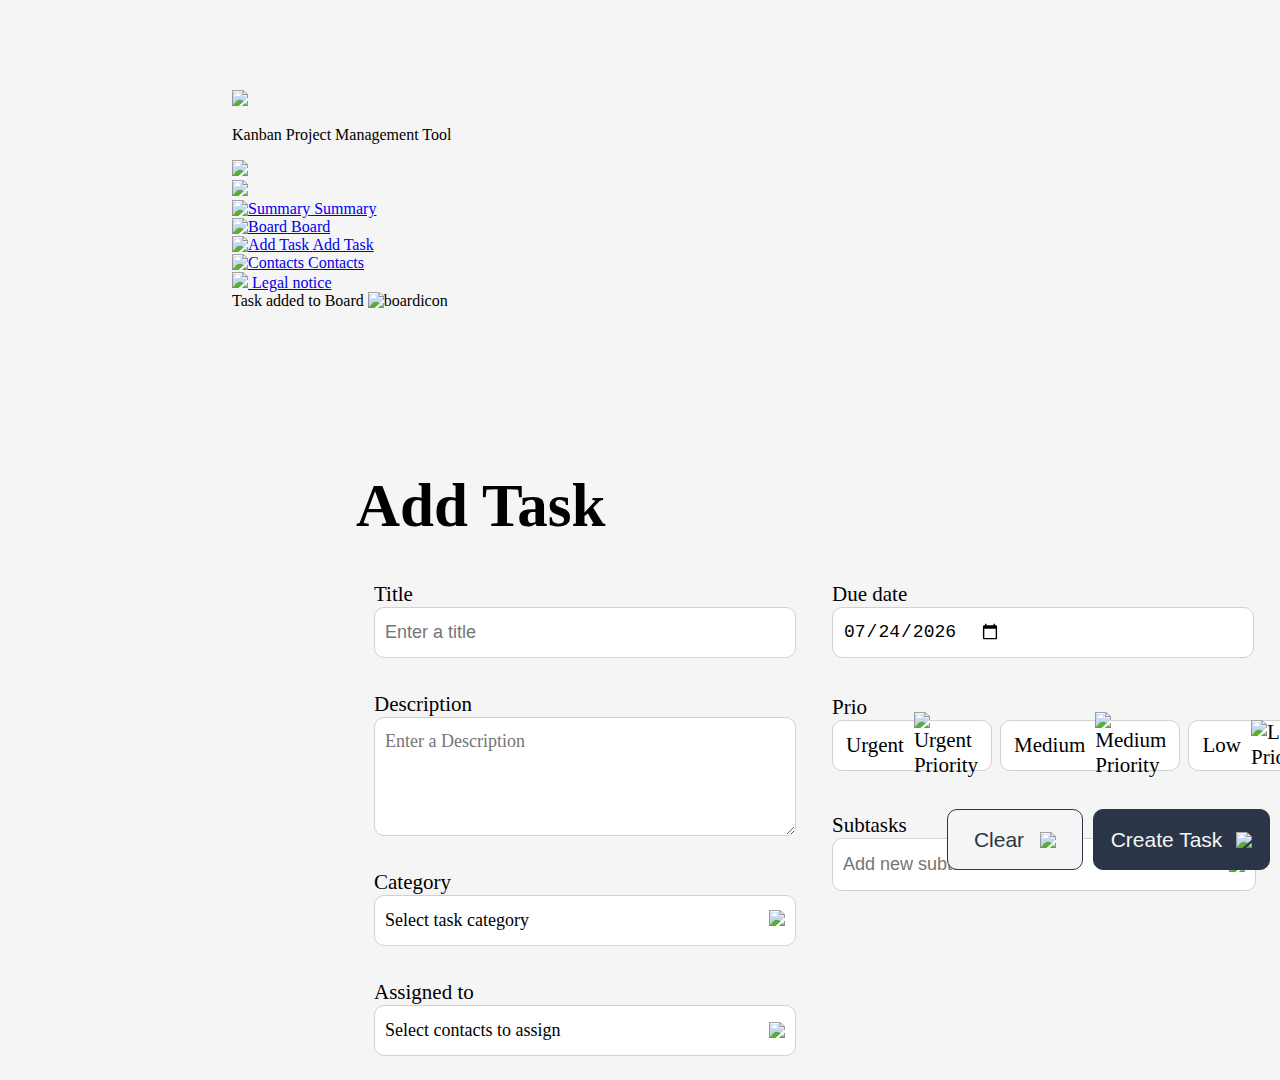
==== addtask.html @ 158f9fd5 "bug fixed" ====
<!DOCTYPE html>
<html lang="en">
<head>
    <meta charset="UTF-8">
    <meta http-equiv="X-UA-Compatible" content="IE=edge">
    <meta name="viewport" content="width=device-width, initial-scale=1.0, maximum-scale=1">
    <link rel="stylesheet" href="headnav.css">
    <link rel="stylesheet" href="board.css">
    <link rel="stylesheet" href="fonts.css">
    <link rel="stylesheet" href="addtask.css">
    <script src="js/storage.js"></script>
    <script src="js/register.js"></script>
    <script src="board.js"></script>
    <script src="summary.js"></script>
    <script src="template.js"></script>
    <script src="js/logtinAcc.js"></script>
    <script src="contact.js"></script>
    <script src="secondBoard.js"></script>
    <script src="thirdBoard.js"></script>
    <script src="contact_templates.js"></script>
    <link rel="icon" type="image/svg" href="img/Join-logo.svg">
    <title>AddTask</title>
</head>
<body onload="includeHTML(); loadLoggedInUser(); setCurrentDate(); renderCategory(); renderAllContacts(); ">
    <div w3-include-html="head_navbar.html"></div>
    <div class="addTitleContainer">
        <p>Kanban Project Management Tool</p>
    </div>
    <div class="headTaskContainer">
        <h1>Add Task</h1>
    </div>
    <form>
        <button class="buttonTaskHeader" onclick="createTask('todo')">Create<img
                src="img/akar-icons_check.svg"></button>
        <div class="mainTaskContainer">
            <div class="leftTaskContainer">
                <div class="titleContainer">
                    <label for="title">Title</label>
                    <input required type="text" id="title" placeholder="Enter a title" minlength="3">
                </div>
                <div class="descriptionContainer">
                    <label for="description">Description</label>
                    <textarea required name="description" id="description" placeholder="Enter a Description"
                        minlength="3"></textarea>
                </div>
                <div class="categoryContainer" id="categoryContainer">
                    <label for="Category">Category</label>
                    <div onclick="openDropBoxCategory()" class="childTaskContainer" id="category">
                        <div id="categoryTextBox" class="categoryTextBox">
                            <p>Select task category</p>
                        </div>
                        <div><img src="img/arrowTask.svg"></div>
                    </div>
                    <div onclick="newCategory()" class="d-none" id="newCategoryBox">
                        <div>New Category</div>
                    </div>
                    <div id="categoryBox" class="d-none"></div>
                </div>
                <div class="d-none" id="newCategoryContainer"></div>
                <div class="d-none" id="categoryColors">
                </div>
                <div class="assignedToContainer">
                    <label for="Category">Assigned to</label>
                    <div onclick="openDropBoxAssigned()" class="childTaskContainer" id="assigned">
                        <p>Select contacts to assign</p>
                        <img src="img/arrowTask.svg">
                    </div>
                    <div class="d-none" id="dropDownUser"></div>
                    <p class="error-message" id="assigned-error"></p>
                </div>
            </div>
            <div class="middleTaskContainer"></div>
            <div class="rightTaskContainer">
                <div>
                    <div class="dateContainer">
                        <label for="date">Due date</label>
                        <input type="date" id="date">
                    </div>
                </div>
                <div class="prioContainer" id="prioContainer">
                    <label for="Prio">Prio</label>
                    <div class="prioChildContainer">
                        <div id="urgent" onclick="checkpriobox('urgent')" class="prioBox">
                            Urgent
                            <img src="img/urgent.svg" data-default-img="img/urgent.svg" alt="Urgent Priority">
                        </div>
                        <div id="medium" onclick="checkpriobox('medium')" class="prioBox">
                            Medium
                            <img src="img/medium.svg" data-default-img="img/medium.svg" alt="Medium Priority">
                        </div>
                        <div id="low" onclick="checkpriobox('low')" class="prioBox">
                            Low
                            <img src="img/low.svg" data-default-img="img/low.svg" alt="Low Priority">
                        </div>
                    </div>
                    <div id="prioBoxAlarm"></div>
                </div>
                <div class="subtaskContainer">
                    <label for="subtaskChildInput">Subtasks</label>
                    <div class="subtaskChildContainer">
                        <input onclick="changeSubImg()" id="subtask" type="text" placeholder="Add new subtask">
                        <div class="subImgContainer" id="subImgContainer"><img src="img/icon_cancel.svg"></div>
                    </div>
                </div>
                <div id="subTaskDescription" class="subTaskDescription">
                </div>
                <div class="buttonTaskContainer">
                    <button class="buttonTask" onclick="clearTask()">Clear <img class="cancelIcon"
                            src="img/iconoir_cancel.svg"></button>
                    <button class="buttonTask2" onclick="createTask('todo')">Create Task<img
                            src="img/akar-icons_check.svg"></button>
                </div>
            </div>
        </div>
        </div>
        </div>
    </form>
</body>

</html>
---- board.css ----
body {
  margin-left: 232px;
  margin-top: 90px;
  background-color: rgb(245, 245, 245);
  font-family: Inter;
}

.mainBoardContainer {
  margin-left: 70px;
  padding-top: 82px;
}
.topBoardContainer {
  display: flex;
  align-items: center;
  justify-content: space-between;
}
.topBoardContainer p {
  font-size: 61px;
  font-weight: 700;
  margin: 0px;
}
.searchBoardContainer {
  display: flex;
}
.searchBarContainer {
  display: flex;
  background-color: white;
  border: 1px solid #a8a8a8;
  border-radius: 10px;
  height: 30px;
  align-items: center;
  padding: 13px 10px 13px 20px;
}

.searchBarContainer input {
  border: none;
  font-size: 16px;
}
.popupCategoryBox {
  display: flex;
  flex-direction: row;
  gap: 4px;
  flex-wrap: wrap;
}

.searchBarLine {
  border-left: 1px solid #d1d1d1;
  height: 30px;
}
.searchBarImage {
  margin-left: 15px;
  cursor: pointer;
}
.addButtonContainer {
  display: flex;
  background-color: #2a3647;
  color: white;
  border-radius: 10px;
  align-items: center;
  gap: 10px;
  padding-left: 10px;
  padding-right: 10px;
  font-size: 21px;
  cursor: pointer;
  margin-left: 35px;
  margin-right: 65px;
  transition: background 200ms ease-in-out;
}
.uperStatusBox {
  display: flex;
  justify-content: space-between;
  align-items: center;
  width: 100%;
}
.addButtonContainer:hover {
  box-shadow: 0 4px 4px 0 rgb(0 0 0 / 25%);
  background-color: rgb(41, 171, 226);
  outline: 1px solid rgb(41, 171, 226);
}

.addButtonContainer img {
  margin-left: 10px;
}
.addSecondButtonContainer {
  display: none;
}

.addTitleContainer {
  display: none;
}

.bottomBoardContainer {
  display: flex;
  flex-wrap: wrap;
  justify-content: space-between;
  margin-top: 80px;
  margin-right: 65px;
}
.statusContainer {
  display: flex;
  min-width: 250px;
  white-space: nowrap;
  flex-direction: column;
}

.statusContainer h3 {
  margin-left: 15px;
  font-size: 21px;
  font-weight: 700;
}

.statusContainer img {
  cursor: pointer;
}

.upperStatusBox {
  color: #2a3647;
  display: flex;
  align-items: center;
  justify-content: space-between;
  width: 100%;
}

.mainHelpContainer {
  margin-top: 161px;
  margin-left: 124px;
  margin-right: 124px;
  margin-bottom: 124px;
  text-align: justify;
}

.titleArrowConntainer {
  display: flex;
  align-items: center;
  margin-bottom: 19px;
  margin-top: 114px;
}

.helpTitleContainer {
  display: none;
}

.backArrow {
  display: flex;
  width: 100%;
  flex-direction: row-reverse;
}
.mainHelpContainer h1 {
  font-weight: 700;
  font-size: 61px;
  margin-top: 0px;
}

.mainHelpContainer h2 {
  font-weight: 700;
  font-size: 27px;
}

.explainContainer {
  display: flex;
  gap: 35px;
  margin-bottom: 15px;
}
.numberHelp {
  display: flex;
  margin: 0px;
  font-weight: 700;
  font-size: 27px;
}
.createTaskBox:hover {
  content: url("img/blueplusicon.svg");
}

.searchBarContainer:focus-within {
  outline: 2px solid black;
}
.searchBarContainer input:focus {
  outline: none;
}

.box {
  min-height: 200px;
  height: 100%;
}

.box-highlight {
  background-color: rgba(42, 54, 71, 0.2);
  border-radius: 30px;
}

.card {
  display: flex;
  padding: 18px 19px 18px 19px;
  background-color: rgba(255, 255, 255, 1);
  border-radius: 30px;
  flex-direction: column;
  box-shadow: 0px 0px 14px 3px rgb(0 0 0 / 0.04);
  margin-bottom: 35px;
  height: auto;
  cursor: grab;
  width: 251px;
}

.cardCategory {
  background-color: rgb(226, 0, 190);
  border-radius: 8px;
  display: flex;
  justify-content: center;
  width: fit-content;
  padding: 4px 25px 4px 25px;
  color: white;
  font-size: 16px;
  margin-bottom: 20px;
}

.cardTitle {
  color: #2a3647;
  font-size: 16px;
  font-weight: bold;
  margin-bottom: 10px;
  overflow: hidden;
  text-overflow: ellipsis;
}

.cardDescription {
  font-size: 16px;
  color: #a8a8a8;
  margin-bottom: 20px;
  overflow: hidden;
  text-overflow: ellipsis;
}
.progressBarContainer {
  display: flex;
  gap: 5px;
  margin-bottom: 21px;
  font-size: 12px;
  justify-content: space-between;
  align-items: center;
}
.cardProgress {
  display: flex;
  width: 100%;
}

.cardProgress progress {
  width: 100%;
  height: 18px;
}

.cancelIconPopupCard {
  display: flex;
  justify-content: flex-end;
}
.checkboxStatus {
  margin-top: 5px;
}

.lowerCard {
  display: flex;
  justify-content: space-between;
  align-items: center;
}

.popupCard {
  display: flex;
  position: absolute;
  top: 88px;
  left: 35%;
  width: 523px;
  height: auto;
  border-top-left-radius: 30px;
  border-bottom-left-radius: 30px;
  border-bottom-right-radius: 23px;
  border-top-right-radius: 23px;
  background-color: #ffffff;
  box-shadow: 0px 0px 14px 3px rgb(0 0 0 / 0.04);
  padding: 50px;
  flex-direction: column;
  gap: 25px;
  z-index: 10;
}

.popupCard::-webkit-scrollbar {
  width: 20px;
  margin-left: -10px;
}
.popupCard::-webkit-scrollbar-thumb {
  background-color: rgba(9, 25, 49);
  border-top-right-radius: 30px;
  border-bottom-right-radius: 30px;
}

.popupCard::-webkit-scrollbar-track {
  background-color: white;
  border-top-right-radius: 30px;
  border-bottom-right-radius: 30px;
}

.showCard {
  display: flex;
  border-radius: 30px;
  margin: 140px 3px 32px 3px;
  flex-direction: column;
  gap: 25px;
}

.cancelIconShowCard {
  cursor: pointer;
  padding-top: 5px;
}

.showMainBoardContainer {
  margin-left: 33px;
  margin-right: 33px;
}

.showCategoryContainer {
  display: flex;
  width: 100%;
  justify-content: space-between;
  align-items: center;
  gap: 15px;
}

.popupcardCategory {
  display: flex;
  align-items: center;
  height: 40px;
  font-size: 27px;
  padding: 4px 35px;
  border-radius: 8px;
  width: fit-content;
  color: white;
}

.popupCardTitle {
  color: #2a3647;
  font-weight: bold;
  font-size: 22px;
  word-break: break-word;
}
.popupcardDescription {
  color: #000000;
  font-size: 16px;
  width: 100%;
  word-wrap: break-word;
}

.popupCardDate {
  display: flex;
  font-size: 21px;
  gap: 25px;
}

.popupPrioContainer {
  display: flex;
  font-size: 21px;
  align-items: center;
  gap: 25px;
}

.popupPrioBox {
  color: white;
  display: flex;
  padding: 4px 18px;
  border-radius: 10px;
  align-items: center;
  gap: 10px;
}

.popupCardAssigned {
  font-size: 21px;
  height: 15%;
}

.popupCardSubContainer {
  font-size: 21px;
  z-index: 4;
}
.popupCardSubBox {
  display: flex;
  flex-direction: column;
  font-size: 16px;
  width: 100%;
  overflow: auto;
  overflow-x: hidden;
  max-height: 150px;
}

/* Hiermit passt du das Aussehen der Scrollbar an */
.popupCardSubBox::-webkit-scrollbar {
  width: 8px;
}

.popupCardSubBox::-webkit-scrollbar-thumb {
  background-color: rgba(9, 25, 49);
  border-radius: 5px;
}

.popupCardSubBox::-webkit-scrollbar-track {
  background-color: rgba(0, 0, 0, 0.05);
}

.popupCardSubItem {
  display: flex;
  word-break: break-all;
  gap: 10px;
  margin-bottom: 10px;
  margin-right: 10px;
}

.popupCardImgContainer {
  display: flex;
  justify-content: end;
  width: 100%;
  bottom: 50px;
  left: -50px;
  cursor: pointer;
}
.popupCardImgBox {
  display: flex;
  align-items: center;
  width: 100px;
  height: 50px;
  gap: 10px;
}

.popupDeletButton:hover {
  content: url("img/deletbuttonhover.png");
}

.popupEditButton:hover {
  content: url("img/editbuttonhover.png");
}

.popupCardLowerContainer {
  display: flex;
  justify-content: space-between;
  align-items: center;
  z-index: 0;
}

.cancelIconPopupCard {
  cursor: pointer;
}

.cancelPopupCardBox {
  display: flex;
  justify-content: flex-end;
  width: 100%;
}

.mainAddTaskContainer {
  transform: translateX(150%);
  transition: 430ms ease-in-out;
  display: flex;
  flex-direction: column;
  justify-content: space-between;
  padding: 41px 54px 41px 54px;
  background: #ffffff;
  border-radius: 30px;
  position: absolute;
  left: 16%;
  top: 10px;
  z-index: 10;
  width: 65%;
  margin-left: 50px;
  max-width: 1116px;
}

.bodyAddTaskCotnainer {
  display: flex;
  justify-content: space-between;
}

.headAddTaskContainer {
  display: flex;
  font-weight: bold;
}

.rightAddTaskContainer {
  display: flex;
  flex-direction: column;
  font-size: 21px;
  gap: 37px;
  margin-left: 59px;
  width: 422px;
}
.middleAddTaskContainer {
  border-left: 1px solid #d1d1d1;
  height: 551px;
}

.buttonAddTaskContainer {
  display: flex;
  gap: 10px;
  flex-direction: row-reverse;
  margin-top: 20px;
}

.headAddTaskContainer p {
  font-size: 61px;
  margin-top: 0px;
  margin-bottom: 41px;
}

.overlay {
  position: fixed;
  top: 0;
  left: 0;
  width: 100%;
  height: 100%;
  z-index: 9;
  background-color: rgba(0, 0, 0, 0.5);
}

.popupCardtitleContainer {
  display: flex;
  flex-direction: column;
  font-weight: bold;
  font-size: 21px;
  gap: 5px;
  margin-bottom: 10px;
}

.popupCarddescriptionContainer {
  display: flex;
  flex-direction: column;
  font-weight: bold;
  font-size: 21px;
  gap: 5px;
  margin-bottom: 10px;
}

.popupCarddateContainer {
  display: flex;
  flex-direction: column;
  font-weight: bold;
  font-size: 21px;
  gap: 5px;
  margin-bottom: 10px;
}
.popupCardprioContainer {
  display: flex;
  flex-direction: column;
  font-size: 21px;
  gap: 5px;
  margin-bottom: 10px;
}

.popupCardprioContainer label {
  font-weight: bold;
}

.popupCardprioBox {
  box-sizing: border-box;
  display: flex;
  align-items: center;
  justify-content: center;
  padding: 10px 13px;
  height: 51px;
  width: 100%;
  gap: 10px;
  background: #ffffff;
  border: 1px solid #d1d1d1;
  border-radius: 10px;
  cursor: pointer;
  transition: all 150ms ease-in-out;
}

.popupCardprioBox:hover {
  box-shadow: 0 4px 4px 0 rgb(0 0 0 / 25%);
  scale: 1.05;
}

.popupSaveButton {
  border: 1px solid #2a3647;
  background-color: #2a3647;
  color: #f5f5f5;
  width: 100px;
  height: 61px;
  border-radius: 10px;
  font-size: 21px;
  cursor: pointer;
  display: flex;
  align-items: center;
  justify-content: center;
  gap: 14px;
  transition: background 200ms ease-in-out;
}

.popupSaveButton:hover {
  box-shadow: 0 4px 4px 0 rgb(0 0 0 / 25%);
  background-color: rgb(41, 171, 226);
  border: 1px solid rgb(41, 171, 226);
}

.popupCardEditAssigned {
  margin-top: 10px;
}

.popupCardEditImgContainer {
  display: flex;
  justify-content: flex-end;
}

.colorPopupCategoryBox {
    display: flex;
    align-items: center;
    font-size: 21px;
    padding: 4px 35px;
    border-radius: 8px;
    width: 135px;
    color: white;
    cursor: pointer;
}

.editPopupCardCategory {
  display: flex;
  align-items: center;
  height: 40px;
  font-size: 27px;
  padding: 4px 35px;
  border-radius: 8px;
  margin-bottom: 10px;
  width: fit-content;
  color: white;
  cursor: pointer;
  border: 4px ridge black;
}

.editPopupCardCategory:hover {
  scale: 1.1;
}

.popupCardCheckbox {
  cursor: pointer;
  margin: 0px;
  height: 20px;
}
.secondTitleContainer p {
  font-size: 16px;
  margin-bottom: 19px;
  display: none;
}
.statusButtonsContainer {
  display: flex;
  flex-wrap: wrap;
  gap: 10px;
}
.popupCardStatus b {
  font-size: 21px;
}
.statusButtonsContainer button {
  margin-top: 10px;
  width: 100px;
  height: 50px;
  background-color: white;
  border: 1px solid #091931;
  border-radius: 10px;
  cursor: pointer;
}

.statusButtonsContainer button:hover {
  color: white;
  background-color: rgb(41, 171, 226);
  border: 1px solid rgb(41, 171, 226);
}

.initialsNameBox {
  display: flex;
  gap: 10px;
  margin-top: 10px;
  align-items: center;
}
.initials {
  display: flex;
  justify-content: center;
  align-items: center;
  height: 30px;
  width: 30px;
  border-radius: 50%;
  padding: 10px 8px;
  color: white;
}

.cardUser {
  display: flex;
}

.initialsSecond {
  border-radius: 50%;
  padding: 10px 8px;
  color: white;
  width: 30px;
  height: 30px;
  display: flex;
  justify-content: center;
  align-items: center;
  margin-right: 5px;
}

.popupCard {
  position: fixed;
  max-height: 700px;
  overflow-y: scroll !important;
}

@media (max-width: 1335px) {
  .middleAddTaskContainer {
    display: none;
  }
}

@media (max-width: 1275px) {
  
  .mainAddTaskContainer {
    left: 24%;
    margin-left: 50px;
    width: 50%;
    overflow: scroll;
    height: 85vh ;
  }
  .bodyAddTaskCotnainer {
    flex-direction: column;
  }

  .titleContainer {
    width: 422px;
  }

  .rightAddTaskContainer {
    margin-left: 0px;
  }
  .bodyAddTaskCotnainer {
    align-items: center;
  }
  .buttonAddTaskContainer {
    display: flex;
    gap: 10px;
    position: static;
    bottom: 30px;
    right: 61px;
    padding-top: 25px;
    justify-content: center;
    margin-top: 15px;
  }

  .headAddTaskContainer {
    justify-content: center;
  }
}

@media (max-width: 1047px) {
  .headlineContainer {
    margin-bottom: 30px;
    display: flex;
    width: 100%;
    justify-content: space-between;
    align-items: center;
  }
  .topBoardContainer {
    flex-direction: column;
    align-items: flex-start;
  }
  .searchBoardContainer {
    display: flex;
    width: 100%;
    justify-content: space-between;
  }
  .addButtonContainer {
    display: none;
  }

  .addSecondButtonContainer {
    display: flex;
    background-color: #2a3647;
    color: white;
    border-radius: 10px;
    align-items: center;
    gap: 10px;
    padding-left: 10px;
    padding-right: 10px;
    font-size: 21px;
    cursor: pointer;
    height: 58px;
    margin-left: 35px;
    margin-right: 65px;
    transition: background 200ms ease-in-out;
  }

  .addSecondButtonContainer:hover {
    box-shadow: 0 4px 4px 0 rgb(0 0 0 / 25%);
    background-color: rgb(41, 171, 226);
    outline: 1px solid rgb(41, 171, 226);
  }

  .addSecondButtonContainer img {
    margin-left: 10px;
  }
  .headlineContainer {
    margin-bottom: 30px;
  }
  .bottomBoardContainer {
    margin-top: 22px;
    margin-right: 65px;
  }
}

@media (max-width: 975px) {
  .bottomBoardContainer {
    flex-direction: column;
  }
  .statusContainer {
    width: 100%;
  }
  .card {
    width: 93%;
  }

  .popupCard {
    top: 50%;
    left: 50%;
    transform: translate(-50%, -50%);
  }
}
@media (max-width: 835px) {
  .addSecondButtonContainer {
    margin-left: 0px;
    width: 40px;
    height: 40px;
    padding-left: 0px;
    padding-right: 0px;
  }
  .addSecondButtonContainer b {
    display: none;
  }
  .addSecondButtonContainer img {
    margin-left: 12px;
  }
  .popupCard {
    top: 50%;
    left: 50%;
    transform: translate(-50%, -50%);
  }
}

@media (max-width: 768px) {
  .showCard{
    border-radius: 0;
    
  }
  .showMainBoardContainer{
    overflow-y: scroll;
    max-height: 85vh;
  }
  .showMainBoardContainer::-webkit-scrollbar-track {
    background-color: transparent !important; 
  }

  .showMainBoardContainer::-webkit-scrollbar {
    background-color: transparent;
  }
  body {
    margin-left: 0px;
    margin: 0px;
    margin-top: 0px;
    padding-bottom: 120px;
  }

  .mainBoardContainer {
    margin-left: 20px;
    margin-right: 29px;
    padding-top: 0px;
  }
  .bottomBoardContainer {
    margin-top: 0px;
    margin-right: 0px;
  }
  .addSecondButtonContainer {
    margin-right: 0px;
  }
  .mainHelpContainer {
    margin-top: 101px;
    margin-left: 33px;
    margin-right: 33px;
    margin-bottom: 0px;
    text-align: justify;
  }

  .helpTitleContainer {
    font-size: 16px;
    display: flex;
    white-space: nowrap;
  }
  .helpIconContainer {
    display: none;
  }

  .topBoardContainer p {
    font-size: 47px;
  }
  .secondTitleContainer p {
    font-size: 16px;
    margin-bottom: 19px;
    margin-top: 114px;
    display: flex;
  }

  .mainAddTaskContainer {
    transform: translateX(150%);
    transition: 400ms ease-in-out;
    display: flex;
    flex-direction: column;
    padding: 0px;
    background: #ffffff;
    border-radius: 0;
    position: absolute;
    left: 0px;
    top: 0;
    z-index: 10;
    width: 100%;
    height: 1650px;
    justify-content: flex-start;
    top: 65px;
    margin: 0px;
  }

  .leftAddTaskContainer {
    width: 90%;
  }

  .rightAddTaskContainer {
    width: 90%;
  }

  .cancelIconPopupCard {
    padding-right: 15px;
    padding-top: 15px;
  }

  .addTitleContainer {
    font-size: 16px;
    margin-bottom: 19px;
    margin-top: 114px;
    display: flex;
    padding-left: 33px;
  }

  .buttonAddTaskContainer {
    display: flex;
    gap: 10px;
    position: static;
    bottom: 30px;
    right: 61px;
    padding-top: 0px;
    justify-content: center;
  }
  

  .popupCardImgBox {
    flex-direction: column;
  }

  .popupCardImgBox img {
    display: block;
  }

  .popupCardImgContainer {
    position: static;
  }

  .popupCardSubBox {
    width: 100%;
  }
}

@media (max-width: 480px) {
  .popupcardCategory {
    display: flex;
    align-items: center;
    height: 40px;
    font-size: 20px;
    padding: 4px 35px;
    border-radius: 8px;
    width: fit-content;
    color: white;
}

.editPopupCardCategory {
  display: flex;
  align-items: center;
  height: 40px;
  font-size: 21px;
  padding: 4px 35px;
  border-radius: 8px;
  margin-bottom: 10px;
  width: fit-content;
  color: white;
  cursor: pointer;
  border: 4px ridge black;
}

.popupCardTitle {
  color: #2a3647;
  font-weight: bold;
  font-size: 40px;
  word-break: break-word;
}
}

@media (max-width: 360px) {
  
  .mainBoardContainer {
    margin-left: 10px;
    margin-right: 20px;
    padding-top: 0px;
  }
  .helpTitleContainer {
    font-size: 16px;
    display: flex;
    white-space: normal;
  }
  .buttonAddTaskContainer {
    display: flex;
    gap: 10px;
    bottom: 30px;
    right: 61px;
    padding-top: 0px;
    justify-content: center;
  }
}
---- addtask.css ----
.headTaskContainer {
  display: flex;
  margin-top: 161px;
  margin-left: 124px;
}

.categorybox div {
  height: 50px;
  /* Setze hier die gewünschte Höhe für die Divs innerhalb der Kategoriebox */
}

.headTaskContainer h1 {
  font-size: 61px;
  margin-top: 0px;
}

.mainTaskContainer {
  display: flex;
  margin-left: 124px;
  justify-content: center;
}

.leftTaskContainer {
  display: flex;
  flex-direction: column;
  font-size: 21px;
  gap: 34px;
  margin-right: 59px;
}

input {
  box-sizing: border-box;
  display: flex;
  flex-direction: row;
  align-items: center;
  padding: 13px 21px 13px 10px;
  height: 51px;
  background: #ffffff;
  border: 1px solid #d1d1d1;
  border-radius: 10px;
  font-size: 18px;
}

textarea {
  box-sizing: border-box;
  display: flex;
  flex-direction: row;
  align-items: center;
  padding: 13px 10px;
  width: 422px;
  height: 119px;
  background: #ffffff;
  border: 1px solid #d1d1d1;
  border-radius: 10px;
  font-family: Inter;
  font-size: 18px;
}

.titleContainer {
  display: flex;
  flex-direction: column;
}

.descriptionContainer {
  display: flex;
  flex-direction: column;
}

.categoryContainer {
  display: flex;
  flex-direction: column;
}

.descriptionContainer {
  display: flex;
  flex-direction: column;
}

.childTaskContainer {
  box-sizing: border-box;
  display: flex;
  flex-direction: row;
  align-items: center;
  justify-content: space-between;
  padding: 13px 10px;
  width: 422px;
  height: 51px;
  background: #ffffff;
  border: 1px solid #d1d1d1;
  border-radius: 10px;
  cursor: pointer;
  font-size: 18px;
  ;
}

.childPopupTaskContainer {
  box-sizing: border-box;
  display: flex;
  flex-direction: row;
  align-items: center;
  justify-content: space-between;
  padding: 13px 21px;
  height: 51px;
  background: #ffffff;
  border: 1px solid #d1d1d1;
  border-radius: 10px;
  cursor: pointer;
}

.assignedToContainer {
  font-size: 21px;
}

.middleTaskContainer {
  border-left: 1px solid #d1d1d1;
  height: 551px;
}

.rightTaskContainer {
  display: flex;
  flex-direction: column;
  font-size: 21px;
  gap: 37px;
  width: 422px;
  margin-right: 123px;
  margin-left: 59px;
}

.dateContainer {
  display: flex;
  flex-direction: column;
}

.prioContainer {
  display: flex;
  flex-direction: column;
  margin-bottom: 5px;
}

.prioContainerPopup {
  display: flex;
  flex-direction: column;
  margin-bottom: 5px;
}

.prioContainerPopup label {
  display: flex;
  flex-direction: column;
  font-weight: bold;
  font-size: 21px;
  gap: 5px;
}

.prioChildContainer {
  display: flex;
  gap: 8px;
}

.subtaskContainer {
  display: flex;
  flex-direction: column;
}

.subtaskChildContainer {
  display: flex;
  background-color: #ffffff;
  border-radius: 10px;
  border: 1px solid #d1d1d1;
  justify-content: space-between;
  align-items: center;
  width: 100%;
}

.subtaskChildContainer img {
  padding-right: 10px;
  padding-left: 10px;
  cursor: pointer;
}

.subtaskChildContainer input {
  display: flex;
  width: 100%;
  border: none;
}

.subtaskChildContainer:focus-within {
  outline: 2px solid black;
}

.subtaskChildContainer input:focus {
  outline: none;
}

.subBox {
  word-break: break-all;
  margin-bottom: 10px;
}

.prioBox {
  box-sizing: border-box;
  display: flex;
  align-items: center;
  justify-content: center;
  padding: 10px 13px;
  width: 100%;
  height: 51px;
  gap: 10px;
  background: #ffffff;
  border: 1px solid #d1d1d1;
  border-radius: 10px;
  cursor: pointer;
  transition: all 150ms ease-in-out;
}

.prioBox:hover {
  box-shadow: 0 4px 4px 0 rgb(0 0 0 / 25%);
  scale: 1.05;
}

.buttonTaskContainer {
  display: flex;
  gap: 10px;
  position: absolute;
  bottom: 30px;
  right: 123px;
}

.buttonTaskHeader {
  display: none;
}

.buttonTaskHeader:hover {
  box-shadow: 0 4px 4px 0 rgb(0 0 0 / 25%);
  background-color: rgb(41, 171, 226);
  border: 1px solid rgb(41, 171, 226);
}

.buttonTask {
  border: 1px solid #2a3647;
  background-color: #f5f5f5;
  color: #2a3647;
  width: 136px;
  height: 61px;
  padding: 18px, 10px, 18px, 10px;
  border-radius: 10px;
  font-size: 21px;
  cursor: pointer;
  display: flex;
  align-items: center;
  justify-content: center;
  gap: 16px;
  transition: background 200ms ease-in-out;
}

.buttonTask:hover .cancelIcon {
  content: url("img/iconoir_cancel_hover.svg");
}

.buttonTask:hover {
  box-shadow: 0 4px 4px 0 rgb(0 0 0 / 25%);
  border: 1px solid rgb(41, 171, 226);
  color: rgb(41, 171, 226);
}

.buttonTask2 {
  border: 1px solid #2a3647;
  background-color: #2a3647;
  color: #f5f5f5;
  width: 177px;
  height: 61px;
  padding: 18px, 10px, 18px, 10px;
  border-radius: 10px;
  font-size: 21px;
  cursor: pointer;
  display: flex;
  align-items: center;
  justify-content: center;
  gap: 14px;
  transition: background 200ms ease-in-out;
}

.buttonTask2:hover {
  box-shadow: 0 4px 4px 0 rgb(0 0 0 / 25%);
  background-color: rgb(41, 171, 226);
  border: 1px solid rgb(41, 171, 226);
}

.subTaskDescription {
  display: flex;
  flex-direction: column;
  font-size: 16px;
  width: 100%;
  overflow: auto;
  overflow-x: hidden;
  max-height: 150px;
}

.subTaskDescription::-webkit-scrollbar-track {
  background-color: rgba(0, 0, 0, 0.05);
}

.subTaskDescription::-webkit-scrollbar-thumb {
  background-color: rgba(9, 25, 49);
  border-radius: 5px;
}

.subTaskDescription::-webkit-scrollbar {
  width: 8px;
}

.checkContainer {
  display: flex;
  gap: 13px;
}

.checkContainer input {
  height: 25px;
  margin: 0px;
  cursor: pointer;
}

.d-none {
  display: none;
}

.b-none {
  border-bottom: none;
  border-bottom-left-radius: 0px;
  border-bottom-right-radius: 0px;
}

.dropDownBox {
  box-sizing: border-box;
  display: flex;
  align-items: flex-start;
  justify-content: space-between;
  background: #ffffff;
  border: 1px solid #d1d1d1;
  cursor: pointer;
  border-top: none;
  border-bottom-left-radius: 10px;
  border-bottom-right-radius: 10px;
  flex-direction: column;
  height: 150px;
  overflow: auto;
  overflow-x: hidden;
}

.dropDownBox::-webkit-scrollbar {
  width: 8px;
}

.dropDownBox::-webkit-scrollbar-thumb {
  background-color: rgba(9, 25, 49);
  border-radius: 5px;
}

.dropDownBox::-webkit-scrollbar-track {
  background-color: rgba(0, 0, 0, 0.05);
}

.categoryBox {
  box-sizing: border-box;
  display: flex;
  align-items: flex-start;
  justify-content: space-between;
  width: 422px;
  background: #ffffff;
  border: 1px solid #d1d1d1;
  border-bottom-left-radius: 10px;
  border-bottom-right-radius: 10px;
  cursor: pointer;
  border-top: none;
  flex-direction: column;
  max-height: 110px;
  min-height: 10px;
  overflow: auto;
  overflow-x: hidden;
}

.categoryBox::-webkit-scrollbar {
  width: 8px;
}

.categoryBox::-webkit-scrollbar-thumb {
  background-color: rgba(9, 25, 49);
  border-radius: 5px;
}

.categoryBox::-webkit-scrollbar-track {
  background-color: rgba(0, 0, 0, 0.05);
}

.subImgContainer {
  display: flex;
  justify-content: center;
  align-items: center;
}

.alarmBoxPrio {
  font-size: 16px;
  color: red;
  margin-top: 5px;
}

.colorsContainer {
  display: flex;
  margin-top: -25px;
}

.color {
  width: 15px;
  height: 15px;
  border-radius: 50%;
  margin: 10px;
  cursor: pointer;
}

.colorBox {
  width: 15px;
  height: 15px;
  margin-left: 5px;
  z-index: 3;
}

.selected-color {
  width: 15px;
  height: 15px;
  border-radius: 50%;
}

.colorCategoryBox {
  display: flex;
  align-items: center;
  padding: 0px 21px;
  width: 88%;
}

.colorCategoryBox:hover {
  background-color: #d1d1d1;
}

.selectColorBox {
  width: 15px;
  height: 15px;
  border-radius: 50%;
  margin: 10px;
}

.categoryTextBox {
  display: flex;
  align-items: center;
}

.leftAddTaskContainer {
  display: flex;
  flex-direction: column;
  font-size: 21px;
  gap: 34px;
  margin-right: 59px;
}

.error-message {
  font-size: 16px;
  color: red;
  margin-top: 5px;
}

.contactBox {
  display: flex;
  align-items: center;
  gap: 10px;
  padding: 0px 21px;
  width: 90%;
}

.contactBox:hover {
  background-color: #d1d1d1;
}

.contactBox input {
  margin: 0px;
}

.newCategoryBox {
  box-sizing: border-box;
  display: flex;
  align-items: flex-start;
  justify-content: space-between;
  padding: 5px 21px 5px;
  width: 422px;
  background: #ffffff;
  border: 1px solid #d1d1d1;
  cursor: pointer;
  border-top: none;
  border-bottom: none;
  gap: 10px;
  flex-direction: column;
  width: 100%;
}

.newCategoryBox:hover {
  background-color: #d1d1d1;
}


@media (max-width: 1455px) {
  .buttonTaskContainer {
    right: 10px;
  }

  .rightTaskContainer {
    margin-right: 0px;
  }

  .middleTaskContainer {
    display: none;
  }

  .mainTaskContainer {
    justify-content: space-around;
  }
}

@media (max-width: 1335px) {
  .rightTaskContainer {
    margin-left: 0px;
  }

  .leftTaskContainer {
    margin-right: 0px;
  }

  .leftAddTaskContainer {
    margin-right: 0px;
  }

  .middleAddTaskContainer {
    display: none;
  }
}

@media (max-width: 1215px) {
  .headTaskContainer {
    display: flex;
    justify-content: center;
    margin-left: 0px;
  }

  .middleTaskContainer {
    display: none;
  }

  .mainTaskContainer {
    flex-direction: column;
    align-items: center;
    margin-left: 0px;
  }

  .titleContainer {
    width: 422px;
  }

  .buttonTaskContainer {
    position: unset;
    justify-content: center;
  }

  .assignedToContainer {
    margin-bottom: 30px;
  }
}

@media (max-width: 768px) {
  .headTaskContainer {
    display: flex;
    padding: 0px 34px 0px 33px;
    justify-content: flex-start;
  }

  .mainTaskContainer {
    display: flex;
    padding: 0px 34px 0px 30px;
    justify-content: flex-start;
    align-items: start;
  }

  .buttonTaskContainer {
    display: none;
  }

  .buttonTaskHeader {
    border: 1px solid #2a3647;
    background-color: #2a3647;
    color: #f5f5f5;
    width: 124px;
    height: 51px;
    padding: 18px, 10px, 18px, 10px;
    border-radius: 10px;
    font-size: 21px;
    cursor: pointer;
    display: flex;
    align-items: center;
    justify-content: center;
    transition: background 200ms ease-in-out;
    z-index: 10;
    gap: 10px;
    position: fixed;
    top: 20px;
    right: 25px;
  }

  .headTaskContainer {
    margin-top: 0px;
  }

  .rightTaskContainer {
    width: 100%;
    font-size: 16px;
  }

  .leftTaskContainer {
    width: 100%;
    font-size: 16px;
  }

  .titleContainer {
    width: 100%;
  }

  .childTaskContainer {
    width: 100%;
  }

  textarea {
    width: 100%;
  }

  .dropDownBox {
    width: 100%;
  }

  .categoryBox {
    width: 100%;
  }

  .headTaskContainer h1 {
    font-size: 41px;
  }
}

@media (max-width: 428px) {
  .prioChildContainer {
    flex-direction: column;
  }
}
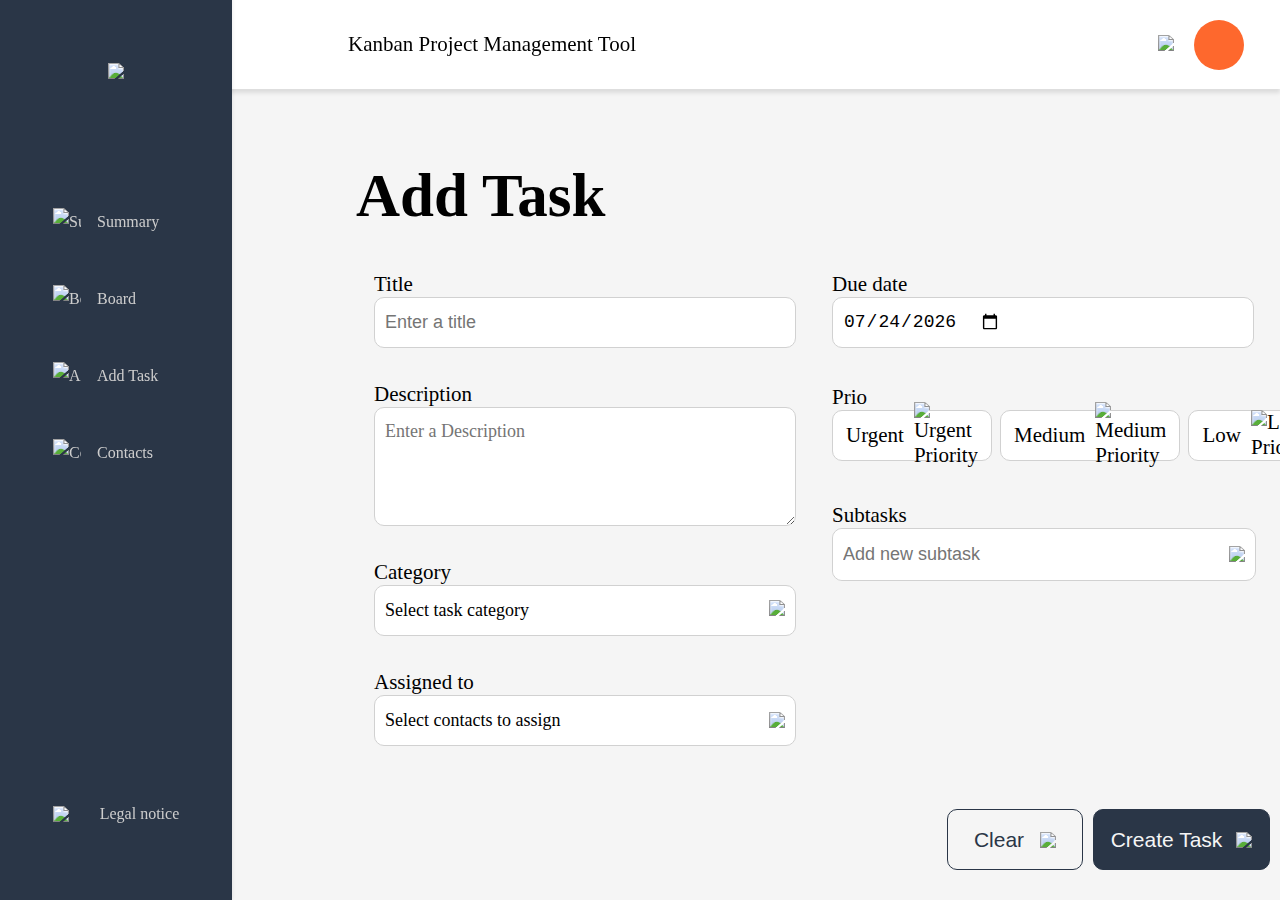
==== commit b68c4460: "bug fixed" ====
--- a/addtask.html
+++ b/addtask.html
@@ -10,14 +10,14 @@
     <link rel="stylesheet" href="addtask.css">
     <script src="js/storage.js"></script>
     <script src="js/register.js"></script>
-    <script src="board.js"></script>
-    <script src="summary.js"></script>
-    <script src="template.js"></script>
+    <script src="js/board.js"></script>
+    <script src="js/summary.js"></script>
+    <script src="js/template.js"></script>
     <script src="js/logtinAcc.js"></script>
-    <script src="contact.js"></script>
-    <script src="secondBoard.js"></script>
-    <script src="thirdBoard.js"></script>
-    <script src="contact_templates.js"></script>
+    <script src="js/contact.js"></script>
+    <script src="js/secondBoard.js"></script>
+    <script src="js/thirdBoard.js"></script>
+    <script src="js/contact_templates.js"></script>
     <link rel="icon" type="image/svg" href="img/Join-logo.svg">
     <title>AddTask</title>
 </head>
@@ -29,14 +29,14 @@
     <div class="headTaskContainer">
         <h1>Add Task</h1>
     </div>
-    <form>
-        <button class="buttonTaskHeader" onclick="createTask('todo')">Create<img
+    <form onsubmit="createTask('todo'); return false">
+        <button class="buttonTaskHeader" type="submit">Create<img
                 src="img/akar-icons_check.svg"></button>
         <div class="mainTaskContainer">
             <div class="leftTaskContainer">
                 <div class="titleContainer">
                     <label for="title">Title</label>
-                    <input required type="text" id="title" placeholder="Enter a title" minlength="3">
+                    <input required type="text" id="title" placeholder="Enter a title" minlength="3" >
                 </div>
                 <div class="descriptionContainer">
                     <label for="description">Description</label>
@@ -107,7 +107,7 @@
                 <div class="buttonTaskContainer">
                     <button class="buttonTask" onclick="clearTask()">Clear <img class="cancelIcon"
                             src="img/iconoir_cancel.svg"></button>
-                    <button class="buttonTask2" onclick="createTask('todo')">Create Task<img
+                    <button class="buttonTask2" type="submit">Create Task<img
                             src="img/akar-icons_check.svg"></button>
                 </div>
             </div>
--- a/headnav.css
+++ b/headnav.css
@@ -0,0 +1,296 @@
+.navbar-header {
+  display: flex;
+  flex-direction: row;
+  justify-content: space-between;
+  align-items: center;
+  font-family: Inter;
+  padding: 0px 36px 0px 348px;
+  background: #ffffff;
+  box-shadow: 0px 4px 4px rgba(0, 0, 0, 0.1);
+  position: fixed;
+  height: 89px;
+  left: 0px;
+  top: 0px;
+  right: 0px;
+  z-index: 8;
+}
+
+.HeadProfile{
+  display: flex;
+  justify-content: center;
+  align-items: center;
+  height: 50px;
+  width: 50px;
+  background-color: rgb(254, 104, 45);
+  border-radius: 100%;
+  color: black;
+  font-size: 18px;
+}
+
+.navbar-header p {
+  font-size: 21px;
+  font-weight: 400;
+}
+.rightSiteheader {
+  display: flex;
+  align-items: center;
+  gap: 20px;
+}
+
+.guestIcon img {
+  width: 49px;
+}
+
+.navbarMainContainer {
+  display: flex;
+  flex-direction: column;
+  padding: 55px 0px;
+  gap: 103px;
+  position: fixed;
+  width: 232px;
+  left: 0px;
+  height: 100%;
+  bottom: 0px;
+  background: #2a3647;
+  box-shadow: 0px 0px 4px rgba(0, 0, 0, 0.1);
+  border-radius: 0px;
+  font-size: 16px;
+  line-height: 170%;
+  z-index: 9;
+  align-items: center;
+}
+
+.navbarMainContainer ul {
+  list-style-type: none;
+  padding: 0;
+  margin: 0;
+}
+
+.navbarMainContainer a {
+  color: #cdcdcd;
+  text-decoration: none;
+  font-size: 16px;
+}
+
+.navbar {
+  display: flex;
+  flex-direction: column;
+  width: 100%;
+  height: 229px;
+  gap: 15px;
+}
+
+.joinLogoContainer {
+  margin-top: 115px;
+}
+
+.navbarSection {
+  display: flex;
+  align-items: center;
+  padding: 8px 53px;
+  height: 46px;
+  white-space: nowrap;
+  cursor: pointer;
+}
+.navbarSection img {
+  width: 28px;
+  padding-right: 16px;
+}
+.navbarSection:hover {
+  background-color: #091931;
+}
+
+.lowerNavbarSection {
+  text-decoration: none;
+  display: flex;
+  align-items: center;
+  margin-top: auto;
+  white-space: nowrap;
+  width: 100%;
+  justify-content: center;
+  height: 62px;
+}
+
+.lowerNavbarSection img {
+  justify-content: center;
+  width: 31px;
+  padding-right: 16px;
+}
+
+.lowerNavbarSection:hover {
+  background-color: #091931;
+}
+
+.logout {
+  height: 100%;
+  display: flex;
+  justify-content: center;
+  align-items: center;
+  flex-direction: column;
+}
+
+header {
+  position: relative;
+}
+
+.logoutdiv{
+  position: absolute;
+  bottom: -134px;
+  width: 80px;
+}
+
+.logoutdivOne{
+  position: absolute;
+  bottom: -40px;
+  width: 80px;
+}
+
+.logoutdivOne span{
+  border-top-left-radius: 20px;
+  border-bottom-left-radius: 20px;
+  border-bottom-right-radius: 20px;
+}
+
+.logoutdiv span:first-child{
+  border-top-left-radius: 20px;
+}
+
+.logoutdiv span:last-child{
+  border-bottom-left-radius: 20px;
+  border-bottom-right-radius: 20px;
+}
+
+
+.logout span {
+  background-color: rgb(41, 55, 71);
+  width: 70px;
+  color: rgb(144, 149, 155);
+  padding: 10px;
+  display: flex;
+  align-items: center;
+  justify-content: center;
+  text-align: center;
+}
+
+.logout span:hover {
+  cursor: pointer;
+  color: white;
+}
+
+.d-none {
+  display: none !important;
+}
+
+.joinMiniLogoContainer {
+  display: none;
+}
+
+.popupAddTaskBoard {
+  transition: transform 400ms ease-in-out;
+  display: flex;
+  position: fixed;
+  top: 90%;
+  left: 50%;
+  transform: translate(-50%, 500%);
+  align-items: center;
+  gap: 20px;
+  background-color: #2a3647;
+  color: white;
+  height: 74px;
+  border-radius: 20px;
+  width: 326px;
+  justify-content: center;
+  font-size: 21px;
+  box-shadow: 0px 0px 4px rgba(0, 0, 0, 0.15);
+  z-index: 15;
+}
+
+@media (max-width:830px){
+  .navbar-header p{
+    font-size: 18px;
+  }
+}
+
+@media (max-width:800px){
+  .navbar-header p{
+    font-size: 16px;
+  }
+}
+
+@media (max-width: 768px) {
+  .joinLogoContainer {
+    display: none;
+  }
+  .lowerNavbarSection {
+    display: none;
+  }
+  .firstTitleContainer {
+    display: none;
+  }
+  .navbar-header {
+    display: flex;
+    flex-direction: row;
+    justify-content: space-between;
+    align-items: center;
+    font-family: Inter;
+    padding: 0px 25px 0px 25px;
+    background: #ffffff;
+    box-shadow: 0px 4px 4px rgba(0, 0, 0, 0.1);
+    position: fixed;
+    height: 89px;
+    left: 0px;
+    top: 0px;
+    right: 0px;
+    z-index: 8;
+  }
+
+  .navbarMainContainer {
+    display: flex;
+    align-items: center;
+    position: fixed;
+    width: 100%;
+    height: 80px;
+    bottom: 0;
+    background: #2a3647;
+    box-shadow: 0px 0px 4px rgba(0, 0, 0, 0.1);
+    font-size: 16px;
+    z-index: 1;
+    padding: 0px 0px 0px 0px;
+  }
+
+  .navbar {
+    display: flex;
+    flex-direction: row;
+    width: 100%;
+    height: 50px;
+    gap: 5px;
+    justify-content: space-around;
+  }
+  .navbarSection {
+    display: flex;
+    flex-direction: column;
+    align-items: center;
+    height: 80px;
+    width: 80px;
+    white-space: nowrap;
+    cursor: pointer;
+    padding: 0px 0px;
+    gap: 14px;
+    justify-content: center;
+    line-height: 0%;
+  }
+
+  .navbarSection:hover {
+    background-color: #091931;
+  }
+  .navbarSection img {
+    display: flex;
+    justify-content: center;
+    width: 28px;
+    padding-right: 0px;
+  }
+
+  .joinMiniLogoContainer {
+    display: flex;
+  }
+}--- a/board.css
+++ b/board.css
@@ -368,6 +368,9 @@
   gap: 10px;
 }
 
+.prioBox span {
+  color: black;
+}
 .popupCardAssigned {
   font-size: 21px;
   height: 15%;
--- a/addtask.css
+++ b/addtask.css
@@ -104,6 +104,7 @@
   background: #ffffff;
   border: 1px solid #d1d1d1;
   border-radius: 10px;
+  margin-top: 5px;
   cursor: pointer;
 }
 
@@ -148,6 +149,7 @@
   flex-direction: column;
   font-weight: bold;
   font-size: 21px;
+  margin-bottom: 5px;
   gap: 5px;
 }
 
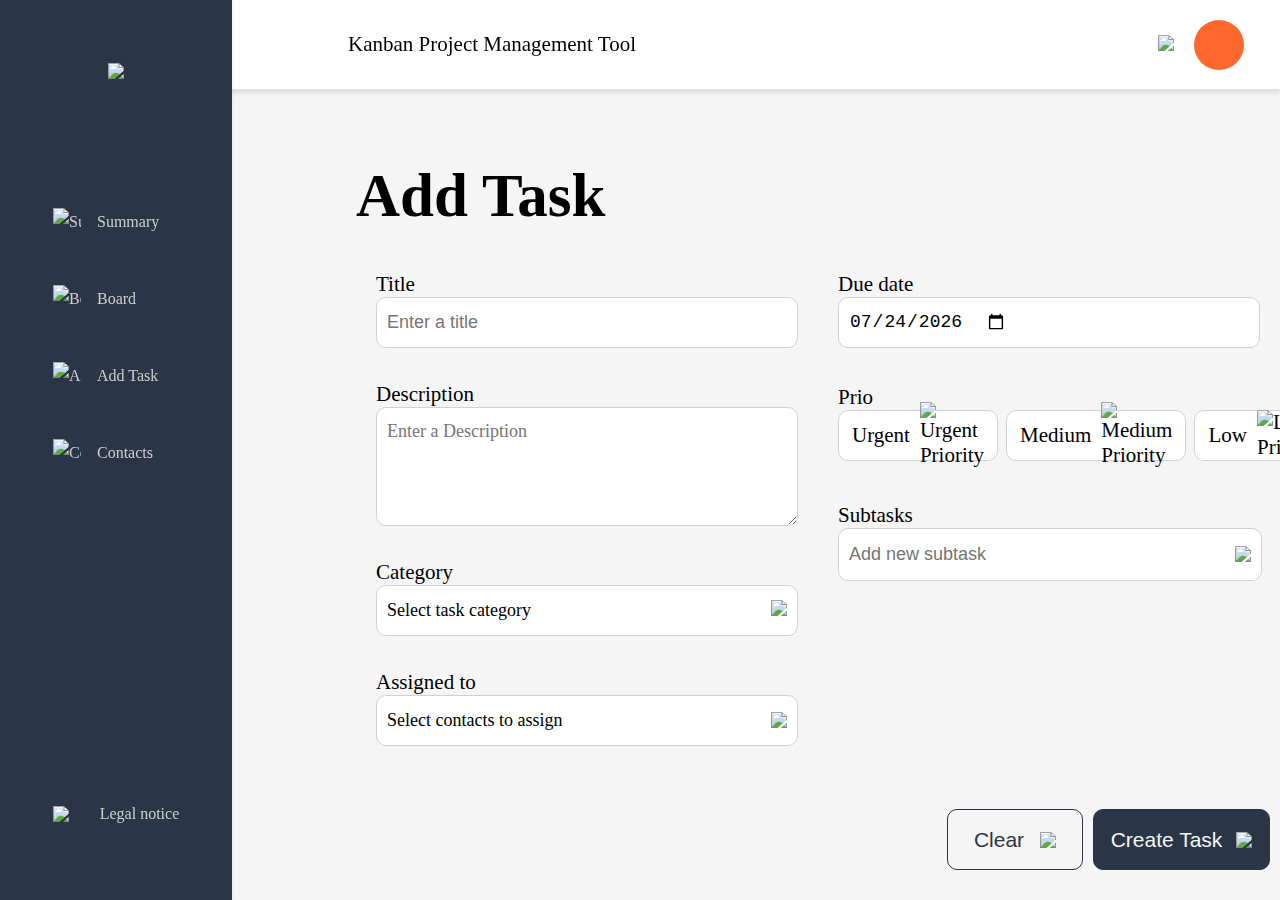
==== commit 3cdf86b7: "bug fixed" ====
--- a/addtask.html
+++ b/addtask.html
@@ -8,6 +8,7 @@
     <link rel="stylesheet" href="board.css">
     <link rel="stylesheet" href="fonts.css">
     <link rel="stylesheet" href="addtask.css">
+    <link rel="stylesheet" href="contact.css">
     <script src="js/storage.js"></script>
     <script src="js/register.js"></script>
     <script src="js/board.js"></script>
@@ -21,7 +22,7 @@
     <link rel="icon" type="image/svg" href="img/Join-logo.svg">
     <title>AddTask</title>
 </head>
-<body onload="includeHTML(); loadLoggedInUser(); setCurrentDate(); renderCategory(); renderAllContacts(); ">
+<body onload="includeHTML('addTask'); loadLoggedInUser(); setCurrentDate(); renderCategory(); renderAllContacts();">
     <div w3-include-html="head_navbar.html"></div>
     <div class="addTitleContainer">
         <p>Kanban Project Management Tool</p>
--- a/headnav.css
+++ b/headnav.css
@@ -100,6 +100,10 @@
   background-color: #091931;
 }
 
+.navbarSection.selected {
+  background-color: #091931; 
+  color: #fff;
+}
 .lowerNavbarSection {
   text-decoration: none;
   display: flex;
--- a/contact.css
+++ b/contact.css
@@ -0,0 +1,976 @@
+body {
+    overflow: hidden;
+    margin-right: 0px;
+}
+
+h3 {
+    display: flex;
+    justify-content: flex-start;
+    margin-left: +20px;
+}
+
+.forh3 {
+    height: 1px;
+    width: 100%;
+    background-color: lightgrey;
+}
+
+.parent-Container {
+    background-color: #F5F5F5;
+    height: calc(100vh - 89px);
+    display: flex;
+}
+
+.contact-list-overview {
+    width: 40%;
+    max-width: 500px;
+    background-color: white;
+    box-shadow: 4px 0px 6px 0px #00000014;
+    display: flex;
+    flex-direction: column;
+    justify-content: flex-start;
+    padding: 16px;
+    overflow: auto;
+}
+
+.contact-list-overview::-webkit-scrollbar {
+    width: 7px;
+}
+
+.contact-list-overview::-webkit-scrollbar-thumb {
+    background: #a8a8a8;
+    border-radius: 8px;
+}
+
+.profile-div {
+    display: flex;
+    justify-content: space-between;
+    margin-top: 20px;
+}
+
+.profile-div div {
+    display: flex;
+    justify-content: center;
+    flex-direction: column;
+
+}
+
+.profile-div div:last-child {
+    margin-right: 50px;
+    width: 250px;
+    display: flex;
+    align-items: flex-start;
+    margin-left: 20px;
+}
+
+
+.profilePicture {
+    background-color: orange;
+    color: black;
+    display: flex;
+    justify-content: center;
+    align-items: center;
+    width: 64px;
+    height: 64px;
+    border-radius: 100%;
+    letter-spacing: 1px;
+    margin: 15px;
+}
+
+.contact-list {
+    width: 100%;
+    display: flex;
+    flex-direction: column;
+    align-items: center;
+    overflow: auto;
+}
+
+.ContactHover div:hover {
+    border-radius: 7px;
+    cursor: pointer;
+    background-color: #2A3647;
+    color: white;
+}
+
+.activ {
+    background-color: #2A3647 !important;
+    border-radius: 7px;
+    color: white;
+}
+
+.navActiv {
+    background-color: #091931 !important;
+    border-radius: 10px;
+}
+
+.new-contact {
+    height: 53px;
+    align-self: flex-end;
+    gap: 10px;
+    cursor: pointer;
+}
+
+.new-contact:hover {
+    background-color: #29ABE2;
+    box-shadow: 0px 4px 4px 0px #00000040;
+}
+
+.button {
+    position: absolute;
+    bottom: 20px;
+    right: 15px;
+    color: white;
+    background-color: #2A3647;
+    border-radius: 10px;
+    border: none;
+    transition: 100ms ease-in-out;
+    display: flex;
+    align-items: center;
+    justify-content: center;
+    padding: 15px 10px;
+    gap: 10px;
+    white-space: nowrap;
+    z-index: 4;
+}
+
+.new-contact span {
+    font-weight: 700;
+    font-size: 21px;
+}
+
+.mobile-only {
+    display: none;
+}
+
+.underInformation {
+    margin-top: 150px;
+}
+
+.contact-info-container {
+    flex-grow: 0.5;
+    display: flex;
+    flex-direction: column;
+    justify-content: space-between;
+    overflow: hidden;
+    position: relative;
+    margin-left: 20px;
+}
+
+.contact-info {
+    position: relative;
+    flex-direction: column;
+    display: flex;
+    align-items: center;
+    margin-bottom: 40px;
+}
+
+.desktop-only {
+    display: felx;
+}
+
+.contact-headline-left {
+    font-size: 61px;
+    font-weight: 700;
+    margin-left: 20px;
+}
+
+.contact-headline-vertical-line {
+    height: 59px;
+    border: 3px solid #29ABE2;
+    border-radius: 2px;
+    margin-left: 30px;
+    margin-right: 30px;
+}
+
+.contact-headline-right {
+    font-size: 27px;
+    font-weight: 400;
+}
+
+.overdiv {
+    position: absolute;
+    top: 0;
+    right: -100%;
+    height: 100vh;
+    width: 98%;
+    z-index: 999;
+    display: flex;
+    justify-content: center;
+    align-items: center;
+    transition: all 250ms ease-in-out;
+}
+
+.overdiv-slide {
+    position: absolute;
+    top: 0;
+    right: 0 !important;
+}
+
+.Add-contact-div {
+    position: relative;
+    border-radius: 10px;
+    display: flex;
+    justify-content: center;
+    align-items: center;
+    height: 50%;
+    width: 70%;
+    max-width: 1065px;
+}
+
+.cancel-overbutton {
+    position: absolute;
+    top: 20px;
+    right: 20px;
+}
+
+.cancel-overbutton:hover {
+    cursor: pointer;
+}
+
+.Add-contact {
+    border-top-left-radius: 20px;
+    border-bottom-left-radius: 20px;
+    display: flex;
+    justify-content: center;
+    flex-direction: column;
+    align-items: flex-start;
+    height: 100%;
+    width: 40%;
+    background-color: rgb(50, 63, 82);
+}
+
+.Add-contact div {
+    margin-left: 20px;
+}
+
+.Add-contact img {
+    display: flex;
+    justify-content: flex-start;
+    height: 60px;
+    width: 60px;
+}
+
+.Add-contact {
+    color: rgb(253, 253, 253);
+    font-size: 18px;
+}
+
+h4 {
+    margin-top: 10px !important;
+    margin-bottom: 10px !important;
+    color: rgb(253, 253, 253);
+    font-size: 56px;
+    margin-block-start: 0;
+    margin-block-end: 0;
+}
+
+.addContact-line {
+    margin-top: 10px;
+    height: 1px;
+    width: 40%;
+    background-color: rgb(35, 167, 232);
+    margin-left: 0px !important;
+}
+
+.form-overdiv {
+    border-top-right-radius: 20px;
+    border-bottom-right-radius: 20px;
+    display: flex;
+    justify-content: center;
+    align-items: center;
+    background-color: white;
+    height: 100%;
+    width: 60%;
+    border-top-left-radius: 0;
+}
+
+.form {
+    display: flex;
+    flex-direction: column;
+}
+
+.form input {
+    font-size: 16px;
+    margin-top: 32px;
+    height: 25px;
+    width: 350px;
+}
+
+.form img {
+    object-fit: contain;
+    height: 20px;
+    width: 20px;
+    position: absolute;
+    top: 38px;
+    right: 30px;
+}
+
+.imgPhone img {
+    object-fit: contain;
+    height: 20px;
+    width: 20px;
+    position: absolute;
+    top: 38px;
+    right: 30px;
+    z-index: 20 !important;
+    background-color: white !important;
+}
+
+
+.relativ-for-icon {
+    position: relative;
+    display: flex;
+    justify-content: center;
+}
+
+.cancelButton {
+    position: relative;
+    border: 1px solid rgb(42, 54, 71);
+    color: rgb(42, 54, 71);
+    background-color: white;
+    font-size: 14px;
+    width: 120px;
+    border-radius: 7px;
+}
+
+.cancelButton:hover {
+    cursor: pointer;
+    box-shadow: 0px 8px 8px -3px rgb(174, 174, 174);
+    border-color: rgba(41, 171, 225, 255);
+    color: rgba(41, 171, 225, 255);
+}
+
+.create-contactButton:hover {
+    cursor: pointer;
+    background-color: rgba(41, 171, 225, 255);
+    box-shadow: 0px 8px 8px -3px rgb(174, 174, 174);
+    border-color: rgba(41, 171, 225, 255);
+}
+
+.create-contactButton {
+    position: relative;
+    border: none;
+    padding: 12px;
+    background-color: rgb(42, 54, 71);
+    color: rgb(255, 255, 255);
+    font-size: 14px;
+    width: 180px;
+    border-radius: 7px;
+    border: 1px solid rgb(42, 54, 71);
+}
+
+.openContactOnlyDesk {
+    cursor: pointer;
+}
+
+.buttons {
+    margin-top: 30px;
+    display: flex;
+    justify-content: center;
+}
+
+.buttons img {
+    height: 14px;
+    position: absolute;
+    top: 13px;
+    right: 12px;
+}
+
+.buttons button {
+    text-align: left;
+    margin-left: 20px;
+    margin-right: 20px;
+}
+
+.bigImg {
+    margin-right: 20px;
+}
+
+.Contacts-overview-container {
+    display: flex;
+    flex-direction: column-reverse;
+}
+
+.Contact-header {
+    display: flex;
+    justify-content: center;
+    align-items: center;
+    text-align: center;
+}
+
+.contact-Name {
+    display: flex;
+    justify-content: space-around;
+}
+
+.profilepicture {
+    display: flex;
+    justify-content: center;
+    align-items: center;
+    width: 128px;
+    height: 128px;
+    border-radius: 100%;
+    font-size: 28px;
+    margin-right: 50px;
+}
+
+.profilepictureEdit {
+    display: flex;
+    justify-content: center;
+    align-items: center;
+    width: 128px;
+    height: 128px;
+    border-radius: 100%;
+    font-size: 28px;
+}
+
+.showname {
+    display: flex;
+    justify-content: center;
+    align-items: flex-start;
+    flex-direction: column;
+}
+
+.showname span {
+    font-size: 42px;
+}
+
+.showname a {
+    color: rgb(40, 172, 226);
+    margin-top: 10px;
+    text-decoration: none;
+}
+
+.contacts-infomations {
+    margin-top: 50px;
+    display: flex;
+    align-items: center;
+}
+
+.contacts-infomations span {
+    font-size: 26px;
+}
+
+.contacts-infomations div {
+    margin-left: 50px;
+}
+
+.contacts-infomations a {
+    font-size: 18px;
+    color: black;
+    text-decoration: none;
+}
+
+.contacts-adress {
+    display: flex;
+    flex-direction: column;
+    margin-top: 30px;
+}
+
+.contacts-adress span {
+    font-weight: 700;
+}
+
+.contacts-adress a {
+    margin-top: 10px;
+    color: rgb(40, 172, 226);
+    text-decoration: none;
+}
+
+.email-link {
+    color: #007CEE;
+}
+
+.contactAddTask {
+    cursor: pointer;
+}
+
+.overheader-Div {
+    display: flex;
+    justify-content: space-between;
+}
+
+.closeArrow {
+    display: none;
+}
+
+.closeArrow img {
+    cursor: pointer;
+}
+
+.bright {
+    display: none;
+}
+
+.mobileEdit {
+    display: none;
+    flex-direction: column;
+    position: absolute;
+    bottom: -10px;
+    right: 10px;
+}
+
+.mobileEdit img {
+    padding: 8px;
+}
+
+.mobileEdit img:hover {
+    cursor: pointer;
+}
+
+@media (max-width: 1300px) {
+
+    .contact-list-overview {
+        width: 45%;
+    }
+
+    .contact-headline-left {
+        font-size: 38px;
+    }
+
+    .contact-headline-right {
+        font-size: 22px;
+        margin-left: 10px !important;
+    }
+
+    h4 {
+        font-size: 38px;
+    }
+
+    .Add-contact {
+        font-size: 16px;
+        width: 30%;
+    }
+
+    .contact-info {
+        margin-left: 20px;
+    }
+
+    .form-overdiv {
+        width: 70%;
+    }
+}
+
+@media (max-width: 1160px) {
+    .Add-contact {
+        font-size: 14px;
+    }
+
+    h4 {
+        font-size: 32px;
+    }
+
+    .contact-info {
+        position: relative;
+    }
+
+    .closeArrow {
+        width: max-content;
+        display: flex;
+        justify-content: flex-end;
+        margin-left: 50px;
+    }
+
+    .Contact-header {
+        display: flex;
+        justify-content: flex-start;
+        width: 100%;
+        margin-left: 50px;
+    }
+
+    .underInformation {
+        width: 100%;
+        margin-left: 50px;
+    }
+
+    .contact-Name {
+        justify-content: flex-start;
+    }
+
+    .contact-info-container {
+        display: none;
+    }
+
+    .contact-info-container-new {
+        flex-grow: 0.5;
+        display: flex;
+        flex-direction: column;
+        justify-content: space-between;
+        overflow: hidden;
+        position: absolute;
+        width: 100%;
+        height: 100%;
+        opacity: 1;
+        z-index: 5;
+        background-color: white;
+    }
+
+    .contact-list-overview {
+        width: 100%;
+        max-width: none;
+    }
+
+    .overview-Informations a {
+        margin-top: 5px;
+        font-size: 11px;
+    }
+
+    .profile-div div:last-child {
+        margin-right: 0px;
+    }
+
+    .profile-div {
+        justify-content: flex-start;
+    }
+
+    .profilePicture {
+        width: 49px;
+        height: 49px;
+    }
+
+    .profile-div div:last-child {
+        width: 180px;
+        margin-left: 10px;
+    }
+
+    .mobile-only {
+        display: block;
+        top: 97px;
+        right: 15px;
+        color: white;
+        background-color: #2A3647;
+        border-radius: 10px;
+        border: none;
+        transition: 100ms ease-in-out;
+        display: flex;
+        align-items: center;
+        justify-content: center;
+        padding: 15px 10px;
+        gap: 10px;
+        white-space: nowrap;
+    }
+
+    .desktop-only {
+        display: none;
+    }
+
+    .showname span {
+        font-size: 36px;
+    }
+
+    .overheader-Div {
+        position: absolute;
+        top: 5px;
+        left: 5px;
+    }
+}
+
+@media (max-width: 1100px) {
+    .overdiv-slide {
+        top: 0 !important;
+    }
+
+    .overdiv {
+        top: 100vh;
+        left: 0;
+    }
+
+    .buttons {
+        margin-bottom: 20px;
+    }
+
+    .bright {
+        display: block;
+    }
+
+    .dark {
+        display: none;
+    }
+
+    .cancel-overbutton {
+        top: -40px;
+        right: 85px;
+    }
+
+    .form-overdiv {
+        border-top-right-radius: 0;
+        border-top-left-radius: 0;
+    }
+
+    .bigImg {
+        margin-top: -75px;
+    }
+
+    .profilepictureEdit {
+        margin-top: -75px;
+    }
+
+    h4 {
+        font-size: 38px;
+    }
+
+    .addContact-line {
+        margin-top: 10px !important;
+    }
+
+    .Add-contact div {
+        margin-top: 30px;
+    }
+
+    .Add-contact img {
+        display: none;
+    }
+
+    .Add-contact-div {
+        display: flex;
+        flex-direction: column;
+    }
+
+    .Add-contact {
+        border-top-right-radius: 20px;
+        border-bottom-left-radius: 0px;
+        font-size: 16px;
+        width: 80%;
+        min-height: 250px;
+        display: flex;
+        justify-content: flex-start;
+        align-items: center;
+    }
+
+    .form-overdiv {
+        width: 80%;
+    }
+
+    .form-overdiv {
+        flex-direction: column;
+    }
+}
+
+@media (max-width: 920px) {
+    .contact-info-container {
+        display: none;
+    }
+
+    .contact-headline-vertical-line {
+        border: 2px solid #29ABE2;
+        height: 40px;
+        margin-left: 10px;
+        margin-right: 10px;
+    }
+
+    .contact-headline-left {
+        font-size: 32px;
+    }
+
+    .contact-headline-right {
+        font-size: 22px;
+        margin-left: 10px !important;
+    }
+
+    .contact-list-overview {
+        width: 100%;
+        max-width: none;
+    }
+
+    .profile-div {
+        justify-content: flex-start;
+    }
+
+    .profilePicture {
+        margin: 5px;
+    }
+}
+
+@media (max-width: 815px) {
+    .contact-list-overview {
+        width: 100%;
+    }
+}
+
+@media (max-width: 769px) {
+    .openContactOnlyDesk {
+        display: none;
+    }
+
+    .mobileEdit {
+        display: flex;
+    }
+
+    .Add-contact {
+        width: 100%;
+    }
+
+    .cancel-overbutton {
+        top: -30px;
+        right: 20px;
+    }
+
+    .form-overdiv {
+        width: 100%;
+    }
+
+    .parent-Container {
+        background-color: white;
+    }
+
+    .contact-list-overview {
+        box-shadow: none;
+        display: flex;
+        flex-direction: column;
+        align-items: center;
+    }
+
+    h2 {
+        font-size: 28px;
+    }
+
+    .contact-list-overview {
+        height: 75vh;
+    }
+
+    .profilePicture {
+        height: 69px;
+        width: 69px;
+    }
+
+    .overview-Informations a {
+        font-size: 12px;
+    }
+
+    .overview-Informations span {
+        font-size: 22px;
+        width: max-content;
+    }
+
+    .contact-info {
+        margin-top: 160px;
+        margin-bottom: 320px;
+    }
+
+    .contact-info-container-new {
+        margin-top: 70px;
+        margin-bottom: 140px;
+    }
+
+    .parent-Container {
+        display: flex;
+        align-items: center;
+        height: calc(100vh - 76px);
+    }
+
+    .navbarMainContainer {
+        z-index: 20;
+    }
+
+    .contact-list-overview {
+        height: none;
+    }
+
+    .navbarMainContainer {
+        z-index: 20 !important;
+    }
+
+    .mainAddTaskContainer {
+        overflow: scroll;
+        height: 85vh !important;
+    }
+
+    .buttonAddTaskContainer {
+        margin-bottom: 20px;
+    }
+}
+
+@media (max-width: 530px) {
+    .cancel-overbutton {
+        right: -20px;
+    }
+
+    .Add-contact {
+        width: 120%;
+    }
+
+    .form-overdiv {
+        width: 120%;
+    }
+
+    .contacts-infomations {
+        display: flex;
+        justify-content: flex-start;
+        flex-direction: column;
+        align-items: flex-start;
+        text-align: left;
+    }
+
+    .Contact-header {
+        margin-left: 10px;
+    }
+
+    .contacts-infomations span {
+        font-size: 22px;
+        margin-bottom: 20px;
+    }
+
+    .contacts-infomations div {
+        margin-left: 0px;
+        margin-bottom: 20px;
+    }
+
+    .showname span {
+        font-size: 22px;
+    }
+
+    .profilepicture {
+        height: 120px;
+        width: 120px;
+    }
+
+    .contact-headline-left {
+        font-size: 28px;
+    }
+
+    .contact-headline-right {
+        font-size: 22px;
+    }
+}
+
+@media (max-width: 440px) {
+    .cancel-overbutton {
+        right: -30px;
+        top: -35px;
+    }
+
+    .Add-contact {
+        width: 140%;
+    }
+
+    .form-overdiv {
+        width: 140%;
+    }
+
+    .overheader-Div {
+        top: 10px;
+    }
+
+    .contact-headline-left {
+        font-size: 22px;
+    }
+
+    .contact-headline-right {
+        font-size: 16px;
+    }
+
+    .profilepicture {
+        height: 80px;
+        width: 80px;
+    }
+}
+
+@media (max-height: 700px) {
+    .underInformation {
+        margin-top: 90px !important;
+    }
+
+    .cancel-overbutton {
+        top: -100px;
+    }
+}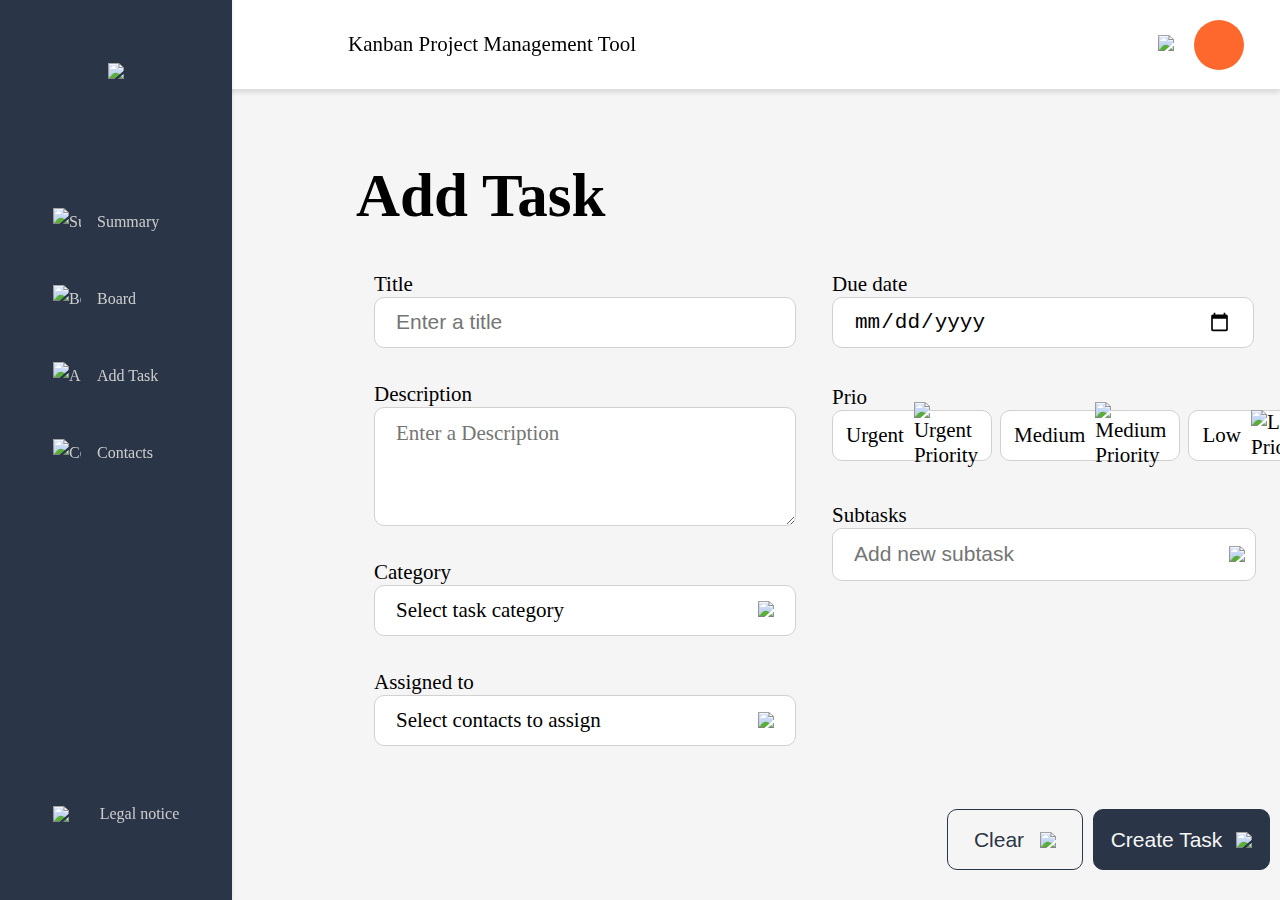
==== commit c9141366: "update project" ====
--- a/addtask.html
+++ b/addtask.html
@@ -1,5 +1,6 @@
 <!DOCTYPE html>
-<html lang="en">
+<html lang="de">
+
 <head>
     <meta charset="UTF-8">
     <meta http-equiv="X-UA-Compatible" content="IE=edge">
@@ -8,21 +9,21 @@
     <link rel="stylesheet" href="board.css">
     <link rel="stylesheet" href="fonts.css">
     <link rel="stylesheet" href="addtask.css">
-    <link rel="stylesheet" href="contact.css">
     <script src="js/storage.js"></script>
     <script src="js/register.js"></script>
-    <script src="js/board.js"></script>
-    <script src="js/summary.js"></script>
-    <script src="js/template.js"></script>
+    <script src="board.js"></script>
+    <script src="summary.js"></script>
+    <script src="template.js"></script>
     <script src="js/logtinAcc.js"></script>
-    <script src="js/contact.js"></script>
-    <script src="js/secondBoard.js"></script>
-    <script src="js/thirdBoard.js"></script>
-    <script src="js/contact_templates.js"></script>
+    <script src="contact.js"></script>
+    <script src="secondBoard.js"></script>
+    <script src="thirdBoard.js"></script>
+    <script src="contact_templates.js"></script>
     <link rel="icon" type="image/svg" href="img/Join-logo.svg">
     <title>AddTask</title>
 </head>
-<body onload="includeHTML('addTask'); loadLoggedInUser(); setCurrentDate(); renderCategory(); renderAllContacts();">
+
+<body onload="includeHTML();loadLogtinUser(); setCurrentDate(); renderCategory(); renderAllContacts(); ">
     <div w3-include-html="head_navbar.html"></div>
     <div class="addTitleContainer">
         <p>Kanban Project Management Tool</p>
@@ -30,14 +31,14 @@
     <div class="headTaskContainer">
         <h1>Add Task</h1>
     </div>
-    <form onsubmit="createTask('todo'); return false">
-        <button class="buttonTaskHeader" type="submit">Create<img
+    <form>
+        <button class="buttonTaskHeader" onclick="createTask('todo')">Create<img
                 src="img/akar-icons_check.svg"></button>
         <div class="mainTaskContainer">
             <div class="leftTaskContainer">
                 <div class="titleContainer">
                     <label for="title">Title</label>
-                    <input required type="text" id="title" placeholder="Enter a title" minlength="3" >
+                    <input required type="text" id="title" placeholder="Enter a title" minlength="3">
                 </div>
                 <div class="descriptionContainer">
                     <label for="description">Description</label>
@@ -60,7 +61,7 @@
                 <div class="d-none" id="newCategoryContainer"></div>
                 <div class="d-none" id="categoryColors">
                 </div>
-                <div class="assignedToContainer">
+                <div class="assignedToContainer" onclick="openDropBoxAssigned(); event.preventDefault()">
                     <label for="Category">Assigned to</label>
                     <div onclick="openDropBoxAssigned()" class="childTaskContainer" id="assigned">
                         <p>Select contacts to assign</p>
@@ -75,7 +76,7 @@
                 <div>
                     <div class="dateContainer">
                         <label for="date">Due date</label>
-                        <input type="date" id="date">
+                        <input type="date" id="date" placeholder="date" min="01-01-2024" max="31-12-2024">
                     </div>
                 </div>
                 <div class="prioContainer" id="prioContainer">
@@ -108,7 +109,7 @@
                 <div class="buttonTaskContainer">
                     <button class="buttonTask" onclick="clearTask()">Clear <img class="cancelIcon"
                             src="img/iconoir_cancel.svg"></button>
-                    <button class="buttonTask2" type="submit">Create Task<img
+                    <button class="buttonTask2" onclick="createTask('todo')">Create Task<img
                             src="img/akar-icons_check.svg"></button>
                 </div>
             </div>
--- a/headnav.css
+++ b/headnav.css
@@ -100,10 +100,6 @@
   background-color: #091931;
 }
 
-.navbarSection.selected {
-  background-color: #091931; 
-  color: #fff;
-}
 .lowerNavbarSection {
   text-decoration: none;
   display: flex;
@@ -297,4 +293,4 @@
   .joinMiniLogoContainer {
     display: flex;
   }
-}+}
--- a/board.css
+++ b/board.css
@@ -9,19 +9,23 @@
   margin-left: 70px;
   padding-top: 82px;
 }
+
 .topBoardContainer {
   display: flex;
   align-items: center;
   justify-content: space-between;
 }
+
 .topBoardContainer p {
   font-size: 61px;
   font-weight: 700;
   margin: 0px;
 }
+
 .searchBoardContainer {
   display: flex;
 }
+
 .searchBarContainer {
   display: flex;
   background-color: white;
@@ -36,6 +40,7 @@
   border: none;
   font-size: 16px;
 }
+
 .popupCategoryBox {
   display: flex;
   flex-direction: row;
@@ -47,10 +52,12 @@
   border-left: 1px solid #d1d1d1;
   height: 30px;
 }
+
 .searchBarImage {
   margin-left: 15px;
   cursor: pointer;
 }
+
 .addButtonContainer {
   display: flex;
   background-color: #2a3647;
@@ -66,12 +73,14 @@
   margin-right: 65px;
   transition: background 200ms ease-in-out;
 }
+
 .uperStatusBox {
   display: flex;
   justify-content: space-between;
   align-items: center;
   width: 100%;
 }
+
 .addButtonContainer:hover {
   box-shadow: 0 4px 4px 0 rgb(0 0 0 / 25%);
   background-color: rgb(41, 171, 226);
@@ -81,6 +90,7 @@
 .addButtonContainer img {
   margin-left: 10px;
 }
+
 .addSecondButtonContainer {
   display: none;
 }
@@ -96,6 +106,7 @@
   margin-top: 80px;
   margin-right: 65px;
 }
+
 .statusContainer {
   display: flex;
   min-width: 250px;
@@ -145,6 +156,7 @@
   width: 100%;
   flex-direction: row-reverse;
 }
+
 .mainHelpContainer h1 {
   font-weight: 700;
   font-size: 61px;
@@ -161,12 +173,14 @@
   gap: 35px;
   margin-bottom: 15px;
 }
+
 .numberHelp {
   display: flex;
   margin: 0px;
   font-weight: 700;
   font-size: 27px;
 }
+
 .createTaskBox:hover {
   content: url("img/blueplusicon.svg");
 }
@@ -174,6 +188,7 @@
 .searchBarContainer:focus-within {
   outline: 2px solid black;
 }
+
 .searchBarContainer input:focus {
   outline: none;
 }
@@ -199,6 +214,7 @@
   height: auto;
   cursor: grab;
   width: 251px;
+  text-wrap: wrap;
 }
 
 .cardCategory {
@@ -229,6 +245,7 @@
   overflow: hidden;
   text-overflow: ellipsis;
 }
+
 .progressBarContainer {
   display: flex;
   gap: 5px;
@@ -237,6 +254,7 @@
   justify-content: space-between;
   align-items: center;
 }
+
 .cardProgress {
   display: flex;
   width: 100%;
@@ -251,6 +269,11 @@
   display: flex;
   justify-content: flex-end;
 }
+
+.cancelIconPopupCard img {
+  cursor: pointer;
+}
+
 .checkboxStatus {
   margin-top: 5px;
 }
@@ -268,8 +291,8 @@
   left: 35%;
   width: 523px;
   height: auto;
-  border-top-left-radius: 30px;
-  border-bottom-left-radius: 30px;
+  border-top-left-radius: 23px;
+  border-bottom-left-radius: 23px;
   border-bottom-right-radius: 23px;
   border-top-right-radius: 23px;
   background-color: #ffffff;
@@ -284,6 +307,7 @@
   width: 20px;
   margin-left: -10px;
 }
+
 .popupCard::-webkit-scrollbar-thumb {
   background-color: rgba(9, 25, 49);
   border-top-right-radius: 30px;
@@ -339,6 +363,7 @@
   font-size: 22px;
   word-break: break-word;
 }
+
 .popupcardDescription {
   color: #000000;
   font-size: 16px;
@@ -368,9 +393,6 @@
   gap: 10px;
 }
 
-.prioBox span {
-  color: black;
-}
 .popupCardAssigned {
   font-size: 21px;
   height: 15%;
@@ -380,6 +402,7 @@
   font-size: 21px;
   z-index: 4;
 }
+
 .popupCardSubBox {
   display: flex;
   flex-direction: column;
@@ -420,6 +443,7 @@
   left: -50px;
   cursor: pointer;
 }
+
 .popupCardImgBox {
   display: flex;
   align-items: center;
@@ -443,10 +467,6 @@
   z-index: 0;
 }
 
-.cancelIconPopupCard {
-  cursor: pointer;
-}
-
 .cancelPopupCardBox {
   display: flex;
   justify-content: flex-end;
@@ -459,7 +479,7 @@
   display: flex;
   flex-direction: column;
   justify-content: space-between;
-  padding: 41px 54px 41px 54px;
+  padding: 61px 74px 61px 74px;
   background: #ffffff;
   border-radius: 30px;
   position: absolute;
@@ -489,6 +509,7 @@
   margin-left: 59px;
   width: 422px;
 }
+
 .middleAddTaskContainer {
   border-left: 1px solid #d1d1d1;
   height: 551px;
@@ -543,6 +564,7 @@
   gap: 5px;
   margin-bottom: 10px;
 }
+
 .popupCardprioContainer {
   display: flex;
   flex-direction: column;
@@ -608,15 +630,16 @@
 }
 
 .colorPopupCategoryBox {
-    display: flex;
-    align-items: center;
-    font-size: 21px;
-    padding: 4px 35px;
-    border-radius: 8px;
-    width: 135px;
-    color: white;
-    cursor: pointer;
-}
+  display: flex;
+  align-items: center;
+  font-size: 21px;
+  padding: 4px 35px;
+  border-radius: 8px;
+  width: 135px;
+  color: white;
+  cursor: pointer;
+}
+
 
 .editPopupCardCategory {
   display: flex;
@@ -641,19 +664,23 @@
   margin: 0px;
   height: 20px;
 }
+
 .secondTitleContainer p {
   font-size: 16px;
   margin-bottom: 19px;
   display: none;
 }
+
 .statusButtonsContainer {
   display: flex;
   flex-wrap: wrap;
   gap: 10px;
 }
+
 .popupCardStatus b {
   font-size: 21px;
 }
+
 .statusButtonsContainer button {
   margin-top: 10px;
   width: 100px;
@@ -676,6 +703,7 @@
   margin-top: 10px;
   align-items: center;
 }
+
 .initials {
   display: flex;
   justify-content: center;
@@ -716,14 +744,12 @@
 }
 
 @media (max-width: 1275px) {
-  
   .mainAddTaskContainer {
     left: 24%;
     margin-left: 50px;
     width: 50%;
-    overflow: scroll;
-    height: 85vh ;
-  }
+  }
+
   .bodyAddTaskCotnainer {
     flex-direction: column;
   }
@@ -735,9 +761,11 @@
   .rightAddTaskContainer {
     margin-left: 0px;
   }
+
   .bodyAddTaskCotnainer {
     align-items: center;
   }
+
   .buttonAddTaskContainer {
     display: flex;
     gap: 10px;
@@ -762,15 +790,18 @@
     justify-content: space-between;
     align-items: center;
   }
+
   .topBoardContainer {
     flex-direction: column;
     align-items: flex-start;
   }
+
   .searchBoardContainer {
     display: flex;
     width: 100%;
     justify-content: space-between;
   }
+
   .addButtonContainer {
     display: none;
   }
@@ -801,9 +832,11 @@
   .addSecondButtonContainer img {
     margin-left: 10px;
   }
+
   .headlineContainer {
     margin-bottom: 30px;
   }
+
   .bottomBoardContainer {
     margin-top: 22px;
     margin-right: 65px;
@@ -814,9 +847,11 @@
   .bottomBoardContainer {
     flex-direction: column;
   }
+
   .statusContainer {
     width: 100%;
   }
+
   .card {
     width: 93%;
   }
@@ -827,6 +862,7 @@
     transform: translate(-50%, -50%);
   }
 }
+
 @media (max-width: 835px) {
   .addSecondButtonContainer {
     margin-left: 0px;
@@ -835,12 +871,15 @@
     padding-left: 0px;
     padding-right: 0px;
   }
+
   .addSecondButtonContainer b {
     display: none;
   }
+
   .addSecondButtonContainer img {
     margin-left: 12px;
   }
+
   .popupCard {
     top: 50%;
     left: 50%;
@@ -849,21 +888,24 @@
 }
 
 @media (max-width: 768px) {
-  .showCard{
+  .showCard {
     border-radius: 0;
-    
-  }
-  .showMainBoardContainer{
+
+  }
+
+  .showMainBoardContainer {
     overflow-y: scroll;
     max-height: 85vh;
   }
+
   .showMainBoardContainer::-webkit-scrollbar-track {
-    background-color: transparent !important; 
+    background-color: transparent !important;
   }
 
   .showMainBoardContainer::-webkit-scrollbar {
     background-color: transparent;
   }
+
   body {
     margin-left: 0px;
     margin: 0px;
@@ -876,13 +918,16 @@
     margin-right: 29px;
     padding-top: 0px;
   }
+
   .bottomBoardContainer {
     margin-top: 0px;
     margin-right: 0px;
   }
+
   .addSecondButtonContainer {
     margin-right: 0px;
   }
+
   .mainHelpContainer {
     margin-top: 101px;
     margin-left: 33px;
@@ -896,6 +941,7 @@
     display: flex;
     white-space: nowrap;
   }
+
   .helpIconContainer {
     display: none;
   }
@@ -903,6 +949,7 @@
   .topBoardContainer p {
     font-size: 47px;
   }
+
   .secondTitleContainer p {
     font-size: 16px;
     margin-bottom: 19px;
@@ -925,7 +972,7 @@
     width: 100%;
     height: 1650px;
     justify-content: flex-start;
-    top: 65px;
+    top: 85px;
     margin: 0px;
   }
 
@@ -959,7 +1006,7 @@
     padding-top: 0px;
     justify-content: center;
   }
-  
+
 
   .popupCardImgBox {
     flex-direction: column;
@@ -988,42 +1035,44 @@
     border-radius: 8px;
     width: fit-content;
     color: white;
-}
-
-.editPopupCardCategory {
-  display: flex;
-  align-items: center;
-  height: 40px;
-  font-size: 21px;
-  padding: 4px 35px;
-  border-radius: 8px;
-  margin-bottom: 10px;
-  width: fit-content;
-  color: white;
-  cursor: pointer;
-  border: 4px ridge black;
-}
-
-.popupCardTitle {
-  color: #2a3647;
-  font-weight: bold;
-  font-size: 40px;
-  word-break: break-word;
-}
+  }
+
+  .editPopupCardCategory {
+    display: flex;
+    align-items: center;
+    height: 40px;
+    font-size: 21px;
+    padding: 4px 35px;
+    border-radius: 8px;
+    margin-bottom: 10px;
+    width: fit-content;
+    color: white;
+    cursor: pointer;
+    border: 4px ridge black;
+  }
+
+  .popupCardTitle {
+    color: #2a3647;
+    font-weight: bold;
+    font-size: 40px;
+    word-break: break-word;
+  }
 }
 
 @media (max-width: 360px) {
-  
+
   .mainBoardContainer {
     margin-left: 10px;
     margin-right: 20px;
     padding-top: 0px;
   }
+
   .helpTitleContainer {
     font-size: 16px;
     display: flex;
     white-space: normal;
   }
+
   .buttonAddTaskContainer {
     display: flex;
     gap: 10px;
@@ -1032,4 +1081,4 @@
     padding-top: 0px;
     justify-content: center;
   }
-}
+}--- a/fonts.css
+++ b/fonts.css
@@ -0,0 +1,188 @@
+/* inter-100 - latin */
+@font-face {
+     font-display: swap;
+     /* Check https://developer.mozilla.org/en-US/docs/Web/CSS/@font-face/font-display for other options. */
+     font-family: 'Inter';
+     font-style: normal;
+     font-weight: 100;
+     src: url('./fonts/inter-v12-latin-100.eot');
+     /* IE9 Compat Modes */
+     src: url('./fonts/inter-v12-latin-100.eot?#iefix') format('embedded-opentype'),
+          /* IE6-IE8 */
+          url('./fonts/inter-v12-latin-100.woff2') format('woff2'),
+          /* Super Modern Browsers */
+          url('./fonts/inter-v12-latin-100.woff') format('woff'),
+          /* Modern Browsers */
+          url('./fonts/inter-v12-latin-100.ttf') format('truetype'),
+          /* Safari, Android, iOS */
+          url('./fonts/inter-v12-latin-100.svg#Inter') format('svg');
+     /* Legacy iOS */
+}
+
+/* inter-200 - latin */
+@font-face {
+     font-display: swap;
+     /* Check https://developer.mozilla.org/en-US/docs/Web/CSS/@font-face/font-display for other options. */
+     font-family: 'Inter';
+     font-style: normal;
+     font-weight: 200;
+     src: url('./fonts/inter-v12-latin-200.eot');
+     /* IE9 Compat Modes */
+     src: url('./fonts/inter-v12-latin-200.eot?#iefix') format('embedded-opentype'),
+          /* IE6-IE8 */
+          url('./fonts/inter-v12-latin-200.woff2') format('woff2'),
+          /* Super Modern Browsers */
+          url('./fonts/inter-v12-latin-200.woff') format('woff'),
+          /* Modern Browsers */
+          url('./fonts/inter-v12-latin-200.ttf') format('truetype'),
+          /* Safari, Android, iOS */
+          url('./fonts/inter-v12-latin-200.svg#Inter') format('svg');
+     /* Legacy iOS */
+}
+
+/* inter-300 - latin */
+@font-face {
+     font-display: swap;
+     /* Check https://developer.mozilla.org/en-US/docs/Web/CSS/@font-face/font-display for other options. */
+     font-family: 'Inter';
+     font-style: normal;
+     font-weight: 300;
+     src: url('./fonts/inter-v12-latin-300.eot');
+     /* IE9 Compat Modes */
+     src: url('./fonts/inter-v12-latin-300.eot?#iefix') format('embedded-opentype'),
+          /* IE6-IE8 */
+          url('./fonts/inter-v12-latin-300.woff2') format('woff2'),
+          /* Super Modern Browsers */
+          url('./fonts/inter-v12-latin-300.woff') format('woff'),
+          /* Modern Browsers */
+          url('./fonts/inter-v12-latin-300.ttf') format('truetype'),
+          /* Safari, Android, iOS */
+          url('./fonts/inter-v12-latin-300.svg#Inter') format('svg');
+     /* Legacy iOS */
+}
+
+/* inter-regular - latin */
+@font-face {
+     font-display: swap;
+     /* Check https://developer.mozilla.org/en-US/docs/Web/CSS/@font-face/font-display for other options. */
+     font-family: 'Inter';
+     font-style: normal;
+     font-weight: 400;
+     src: url('./fonts/inter-v12-latin-regular.eot');
+     /* IE9 Compat Modes */
+     src: url('./fonts/inter-v12-latin-regular.eot?#iefix') format('embedded-opentype'),
+          /* IE6-IE8 */
+          url('./fonts/inter-v12-latin-regular.woff2') format('woff2'),
+          /* Super Modern Browsers */
+          url('./fonts/inter-v12-latin-regular.woff') format('woff'),
+          /* Modern Browsers */
+          url('./fonts/inter-v12-latin-regular.ttf') format('truetype'),
+          /* Safari, Android, iOS */
+          url('./fonts/inter-v12-latin-regular.svg#Inter') format('svg');
+     /* Legacy iOS */
+}
+
+/* inter-500 - latin */
+@font-face {
+     font-display: swap;
+     /* Check https://developer.mozilla.org/en-US/docs/Web/CSS/@font-face/font-display for other options. */
+     font-family: 'Inter';
+     font-style: normal;
+     font-weight: 500;
+     src: url('./fonts/inter-v12-latin-500.eot');
+     /* IE9 Compat Modes */
+     src: url('./fonts/inter-v12-latin-500.eot?#iefix') format('embedded-opentype'),
+          /* IE6-IE8 */
+          url('./fonts/inter-v12-latin-500.woff2') format('woff2'),
+          /* Super Modern Browsers */
+          url('./fonts/inter-v12-latin-500.woff') format('woff'),
+          /* Modern Browsers */
+          url('./fonts/inter-v12-latin-500.ttf') format('truetype'),
+          /* Safari, Android, iOS */
+          url('./fonts/inter-v12-latin-500.svg#Inter') format('svg');
+     /* Legacy iOS */
+}
+
+/* inter-600 - latin */
+@font-face {
+     font-display: swap;
+     /* Check https://developer.mozilla.org/en-US/docs/Web/CSS/@font-face/font-display for other options. */
+     font-family: 'Inter';
+     font-style: normal;
+     font-weight: 600;
+     src: url('./fonts/inter-v12-latin-600.eot');
+     /* IE9 Compat Modes */
+     src: url('./fonts/inter-v12-latin-600.eot?#iefix') format('embedded-opentype'),
+          /* IE6-IE8 */
+          url('./fonts/inter-v12-latin-600.woff2') format('woff2'),
+          /* Super Modern Browsers */
+          url('./fonts/inter-v12-latin-600.woff') format('woff'),
+          /* Modern Browsers */
+          url('./fonts/inter-v12-latin-600.ttf') format('truetype'),
+          /* Safari, Android, iOS */
+          url('./fonts/inter-v12-latin-600.svg#Inter') format('svg');
+     /* Legacy iOS */
+}
+
+/* inter-700 - latin */
+@font-face {
+     font-display: swap;
+     /* Check https://developer.mozilla.org/en-US/docs/Web/CSS/@font-face/font-display for other options. */
+     font-family: 'Inter';
+     font-style: normal;
+     font-weight: 700;
+     src: url('./fonts/inter-v12-latin-700.eot');
+     /* IE9 Compat Modes */
+     src: url('./fonts/inter-v12-latin-700.eot?#iefix') format('embedded-opentype'),
+          /* IE6-IE8 */
+          url('./fonts/inter-v12-latin-700.woff2') format('woff2'),
+          /* Super Modern Browsers */
+          url('./fonts/inter-v12-latin-700.woff') format('woff'),
+          /* Modern Browsers */
+          url('./fonts/inter-v12-latin-700.ttf') format('truetype'),
+          /* Safari, Android, iOS */
+          url('./fonts/inter-v12-latin-700.svg#Inter') format('svg');
+     /* Legacy iOS */
+}
+
+/* inter-800 - latin */
+@font-face {
+     font-display: swap;
+     /* Check https://developer.mozilla.org/en-US/docs/Web/CSS/@font-face/font-display for other options. */
+     font-family: 'Inter';
+     font-style: normal;
+     font-weight: 800;
+     src: url('./fonts/inter-v12-latin-800.eot');
+     /* IE9 Compat Modes */
+     src: url('./fonts/inter-v12-latin-800.eot?#iefix') format('embedded-opentype'),
+          /* IE6-IE8 */
+          url('./fonts/inter-v12-latin-800.woff2') format('woff2'),
+          /* Super Modern Browsers */
+          url('./fonts/inter-v12-latin-800.woff') format('woff'),
+          /* Modern Browsers */
+          url('./fonts/inter-v12-latin-800.ttf') format('truetype'),
+          /* Safari, Android, iOS */
+          url('./fonts/inter-v12-latin-800.svg#Inter') format('svg');
+     /* Legacy iOS */
+}
+
+/* inter-900 - latin */
+@font-face {
+     font-display: swap;
+     /* Check https://developer.mozilla.org/en-US/docs/Web/CSS/@font-face/font-display for other options. */
+     font-family: 'Inter';
+     font-style: normal;
+     font-weight: 900;
+     src: url('./fonts/inter-v12-latin-900.eot');
+     /* IE9 Compat Modes */
+     src: url('./fonts/inter-v12-latin-900.eot?#iefix') format('embedded-opentype'),
+          /* IE6-IE8 */
+          url('./fonts/inter-v12-latin-900.woff2') format('woff2'),
+          /* Super Modern Browsers */
+          url('./fonts/inter-v12-latin-900.woff') format('woff'),
+          /* Modern Browsers */
+          url('./fonts/inter-v12-latin-900.ttf') format('truetype'),
+          /* Safari, Android, iOS */
+          url('./fonts/inter-v12-latin-900.svg#Inter') format('svg');
+     /* Legacy iOS */
+}--- a/addtask.css
+++ b/addtask.css
@@ -3,17 +3,13 @@
   margin-top: 161px;
   margin-left: 124px;
 }
-
 .categorybox div {
-  height: 50px;
-  /* Setze hier die gewünschte Höhe für die Divs innerhalb der Kategoriebox */
-}
-
+  height: 50px; /* Setze hier die gewünschte Höhe für die Divs innerhalb der Kategoriebox */
+}
 .headTaskContainer h1 {
   font-size: 61px;
   margin-top: 0px;
 }
-
 .mainTaskContainer {
   display: flex;
   margin-left: 124px;
@@ -30,32 +26,30 @@
 
 input {
   box-sizing: border-box;
-  display: flex;
+  /* display: flex; */
   flex-direction: row;
   align-items: center;
-  padding: 13px 21px 13px 10px;
+  padding: 13px 21px 13px 21px;
   height: 51px;
   background: #ffffff;
   border: 1px solid #d1d1d1;
   border-radius: 10px;
-  font-size: 18px;
-}
-
+  font-size: 21px;
+}
 textarea {
   box-sizing: border-box;
   display: flex;
   flex-direction: row;
   align-items: center;
-  padding: 13px 10px;
+  padding: 13px 21px;
   width: 422px;
   height: 119px;
   background: #ffffff;
   border: 1px solid #d1d1d1;
   border-radius: 10px;
   font-family: Inter;
-  font-size: 18px;
-}
-
+  font-size: 21px;
+}
 .titleContainer {
   display: flex;
   flex-direction: column;
@@ -65,12 +59,10 @@
   display: flex;
   flex-direction: column;
 }
-
 .categoryContainer {
   display: flex;
   flex-direction: column;
 }
-
 .descriptionContainer {
   display: flex;
   flex-direction: column;
@@ -82,15 +74,13 @@
   flex-direction: row;
   align-items: center;
   justify-content: space-between;
-  padding: 13px 10px;
+  padding: 13px 21px;
   width: 422px;
   height: 51px;
   background: #ffffff;
   border: 1px solid #d1d1d1;
   border-radius: 10px;
   cursor: pointer;
-  font-size: 18px;
-  ;
 }
 
 .childPopupTaskContainer {
@@ -104,7 +94,6 @@
   background: #ffffff;
   border: 1px solid #d1d1d1;
   border-radius: 10px;
-  margin-top: 5px;
   cursor: pointer;
 }
 
@@ -116,7 +105,6 @@
   border-left: 1px solid #d1d1d1;
   height: 551px;
 }
-
 .rightTaskContainer {
   display: flex;
   flex-direction: column;
@@ -126,30 +114,26 @@
   margin-right: 123px;
   margin-left: 59px;
 }
-
 .dateContainer {
   display: flex;
   flex-direction: column;
 }
-
 .prioContainer {
   display: flex;
   flex-direction: column;
   margin-bottom: 5px;
 }
-
-.prioContainerPopup {
+.prioContainerPopup{
   display: flex;
   flex-direction: column;
   margin-bottom: 5px;
 }
 
-.prioContainerPopup label {
+.prioContainerPopup label{
   display: flex;
   flex-direction: column;
   font-weight: bold;
   font-size: 21px;
-  margin-bottom: 5px;
   gap: 5px;
 }
 
@@ -157,12 +141,10 @@
   display: flex;
   gap: 8px;
 }
-
 .subtaskContainer {
   display: flex;
   flex-direction: column;
 }
-
 .subtaskChildContainer {
   display: flex;
   background-color: #ffffff;
@@ -188,16 +170,14 @@
 .subtaskChildContainer:focus-within {
   outline: 2px solid black;
 }
-
 .subtaskChildContainer input:focus {
   outline: none;
 }
 
-.subBox {
+.subBox{
   word-break: break-all;
   margin-bottom: 10px;
 }
-
 .prioBox {
   box-sizing: border-box;
   display: flex;
@@ -218,7 +198,6 @@
   box-shadow: 0 4px 4px 0 rgb(0 0 0 / 25%);
   scale: 1.05;
 }
-
 .buttonTaskContainer {
   display: flex;
   gap: 10px;
@@ -253,11 +232,9 @@
   gap: 16px;
   transition: background 200ms ease-in-out;
 }
-
 .buttonTask:hover .cancelIcon {
   content: url("img/iconoir_cancel_hover.svg");
 }
-
 .buttonTask:hover {
   box-shadow: 0 4px 4px 0 rgb(0 0 0 / 25%);
   border: 1px solid rgb(41, 171, 226);
@@ -280,7 +257,6 @@
   gap: 14px;
   transition: background 200ms ease-in-out;
 }
-
 .buttonTask2:hover {
   box-shadow: 0 4px 4px 0 rgb(0 0 0 / 25%);
   background-color: rgb(41, 171, 226);
@@ -305,7 +281,6 @@
   background-color: rgba(9, 25, 49);
   border-radius: 5px;
 }
-
 .subTaskDescription::-webkit-scrollbar {
   width: 8px;
 }
@@ -314,13 +289,11 @@
   display: flex;
   gap: 13px;
 }
-
 .checkContainer input {
   height: 25px;
   margin: 0px;
   cursor: pointer;
 }
-
 .d-none {
   display: none;
 }
@@ -363,21 +336,21 @@
 
 .categoryBox {
   box-sizing: border-box;
-  display: flex;
-  align-items: flex-start;
-  justify-content: space-between;
-  width: 422px;
-  background: #ffffff;
-  border: 1px solid #d1d1d1;
-  border-bottom-left-radius: 10px;
-  border-bottom-right-radius: 10px;
-  cursor: pointer;
-  border-top: none;
-  flex-direction: column;
-  max-height: 110px;
-  min-height: 10px;
-  overflow: auto;
-  overflow-x: hidden;
+    display: flex;
+    align-items: flex-start;
+    justify-content: space-between;
+    width: 422px;
+    background: #ffffff;
+    border: 1px solid #d1d1d1;
+    border-bottom-left-radius: 10px;
+    border-bottom-right-radius: 10px;
+    cursor: pointer;
+    border-top: none;
+    flex-direction: column;
+    max-height: 110px;
+    min-height: 10px;
+    overflow: auto;
+    overflow-x: hidden;
 }
 
 .categoryBox::-webkit-scrollbar {
@@ -424,20 +397,17 @@
   margin-left: 5px;
   z-index: 3;
 }
-
 .selected-color {
   width: 15px;
   height: 15px;
   border-radius: 50%;
 }
-
 .colorCategoryBox {
   display: flex;
   align-items: center;
   padding: 0px 21px;
   width: 88%;
 }
-
 .colorCategoryBox:hover {
   background-color: #d1d1d1;
 }
@@ -448,7 +418,6 @@
   border-radius: 50%;
   margin: 10px;
 }
-
 .categoryTextBox {
   display: flex;
   align-items: center;
@@ -476,15 +445,18 @@
   width: 90%;
 }
 
+
+
 .contactBox:hover {
   background-color: #d1d1d1;
 }
 
-.contactBox input {
+.contactBox input{
   margin: 0px;
 }
 
-.newCategoryBox {
+
+.newCategoryBox{
   box-sizing: border-box;
   display: flex;
   align-items: flex-start;
@@ -501,7 +473,7 @@
   width: 100%;
 }
 
-.newCategoryBox:hover {
+.newCategoryBox:hover{
   background-color: #d1d1d1;
 }
 
@@ -510,33 +482,27 @@
   .buttonTaskContainer {
     right: 10px;
   }
-
   .rightTaskContainer {
     margin-right: 0px;
   }
-
   .middleTaskContainer {
-    display: none;
-  }
-
-  .mainTaskContainer {
-    justify-content: space-around;
-  }
+    display:none;
+}
+ .mainTaskContainer{
+  justify-content: space-around;
+ }
 }
 
 @media (max-width: 1335px) {
   .rightTaskContainer {
     margin-left: 0px;
   }
-
   .leftTaskContainer {
     margin-right: 0px;
   }
-
   .leftAddTaskContainer {
     margin-right: 0px;
   }
-
   .middleAddTaskContainer {
     display: none;
   }
@@ -548,26 +514,21 @@
     justify-content: center;
     margin-left: 0px;
   }
-
   .middleTaskContainer {
     display: none;
   }
-
   .mainTaskContainer {
     flex-direction: column;
     align-items: center;
     margin-left: 0px;
   }
-
   .titleContainer {
     width: 422px;
   }
-
   .buttonTaskContainer {
     position: unset;
     justify-content: center;
   }
-
   .assignedToContainer {
     margin-bottom: 30px;
   }
@@ -579,18 +540,15 @@
     padding: 0px 34px 0px 33px;
     justify-content: flex-start;
   }
-
   .mainTaskContainer {
     display: flex;
     padding: 0px 34px 0px 30px;
     justify-content: flex-start;
     align-items: start;
   }
-
   .buttonTaskContainer {
     display: none;
   }
-
   .buttonTaskHeader {
     border: 1px solid #2a3647;
     background-color: #2a3647;
@@ -611,7 +569,6 @@
     top: 20px;
     right: 25px;
   }
-
   .headTaskContainer {
     margin-top: 0px;
   }
@@ -620,39 +577,31 @@
     width: 100%;
     font-size: 16px;
   }
-
   .leftTaskContainer {
     width: 100%;
     font-size: 16px;
   }
-
   .titleContainer {
     width: 100%;
   }
-
   .childTaskContainer {
     width: 100%;
   }
-
   textarea {
     width: 100%;
   }
-
   .dropDownBox {
     width: 100%;
   }
-
   .categoryBox {
     width: 100%;
   }
-
   .headTaskContainer h1 {
     font-size: 41px;
   }
 }
-
 @media (max-width: 428px) {
   .prioChildContainer {
     flex-direction: column;
   }
-}+}
